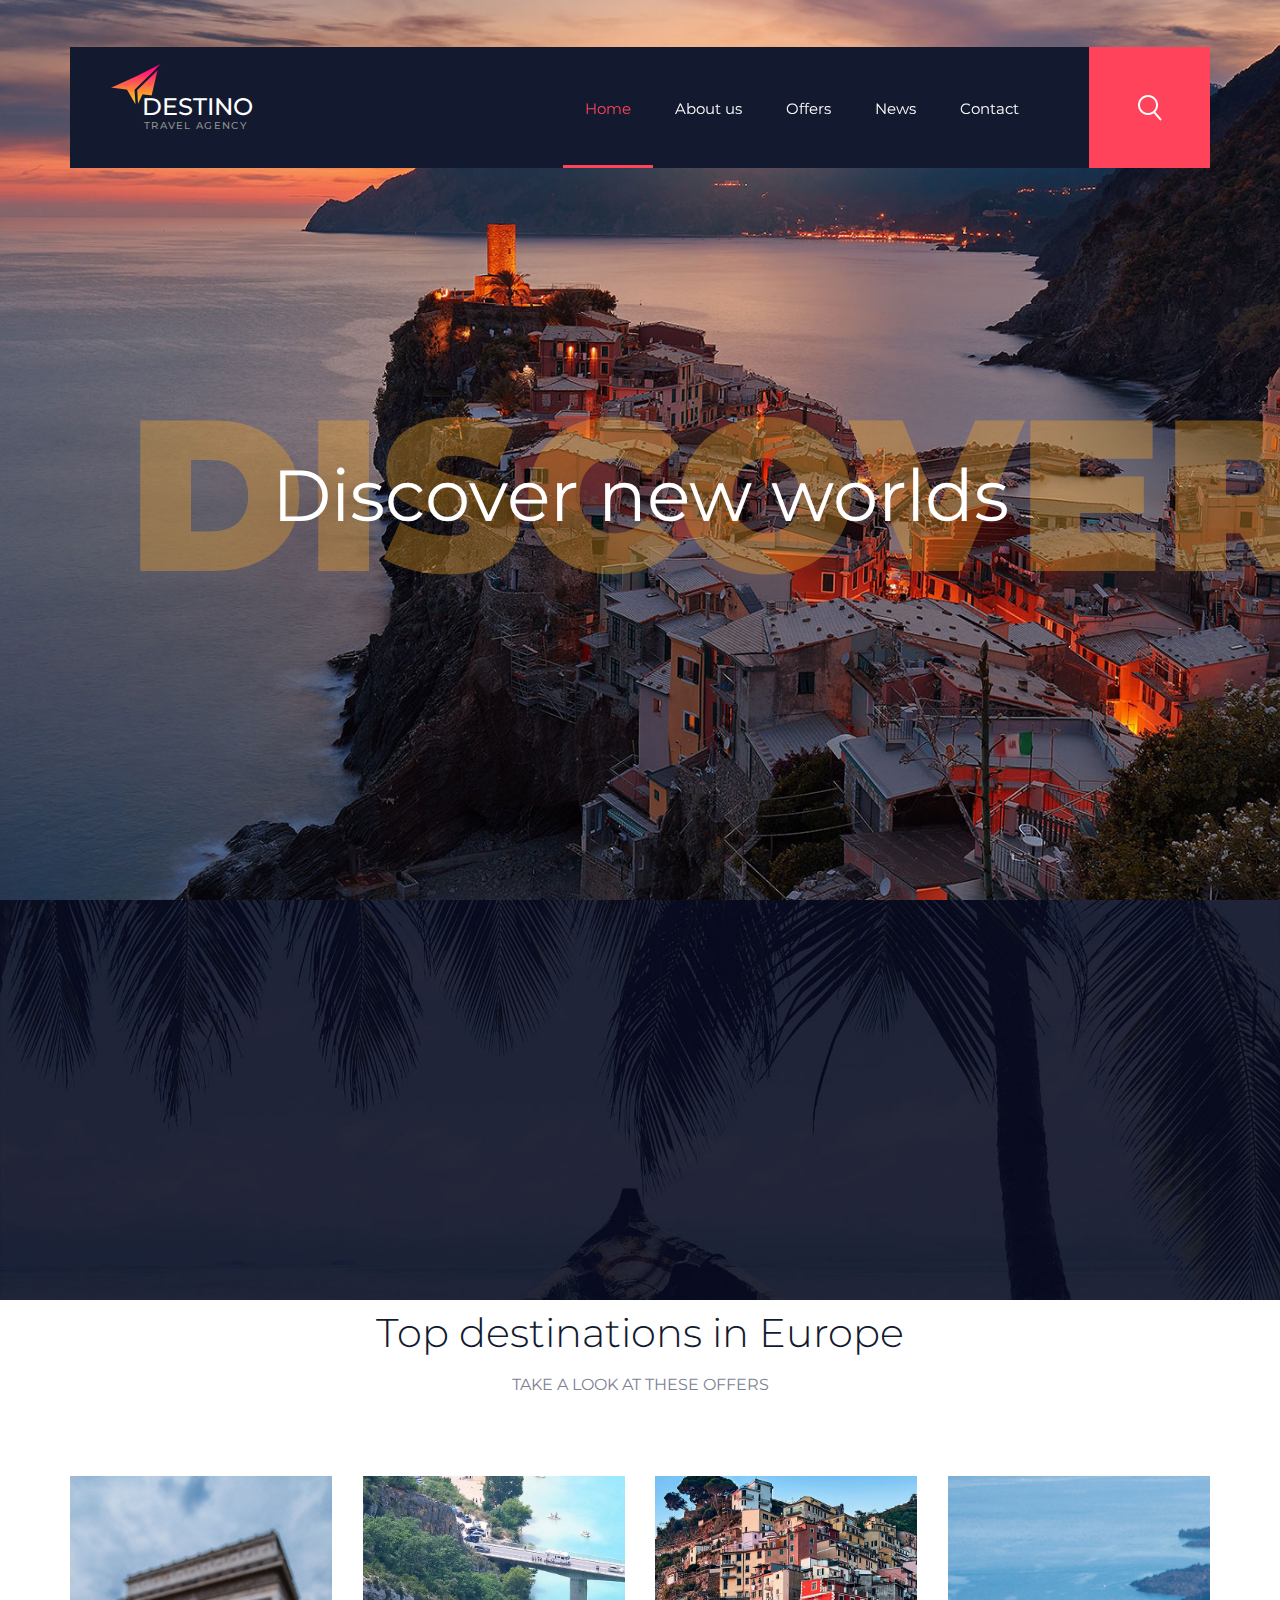
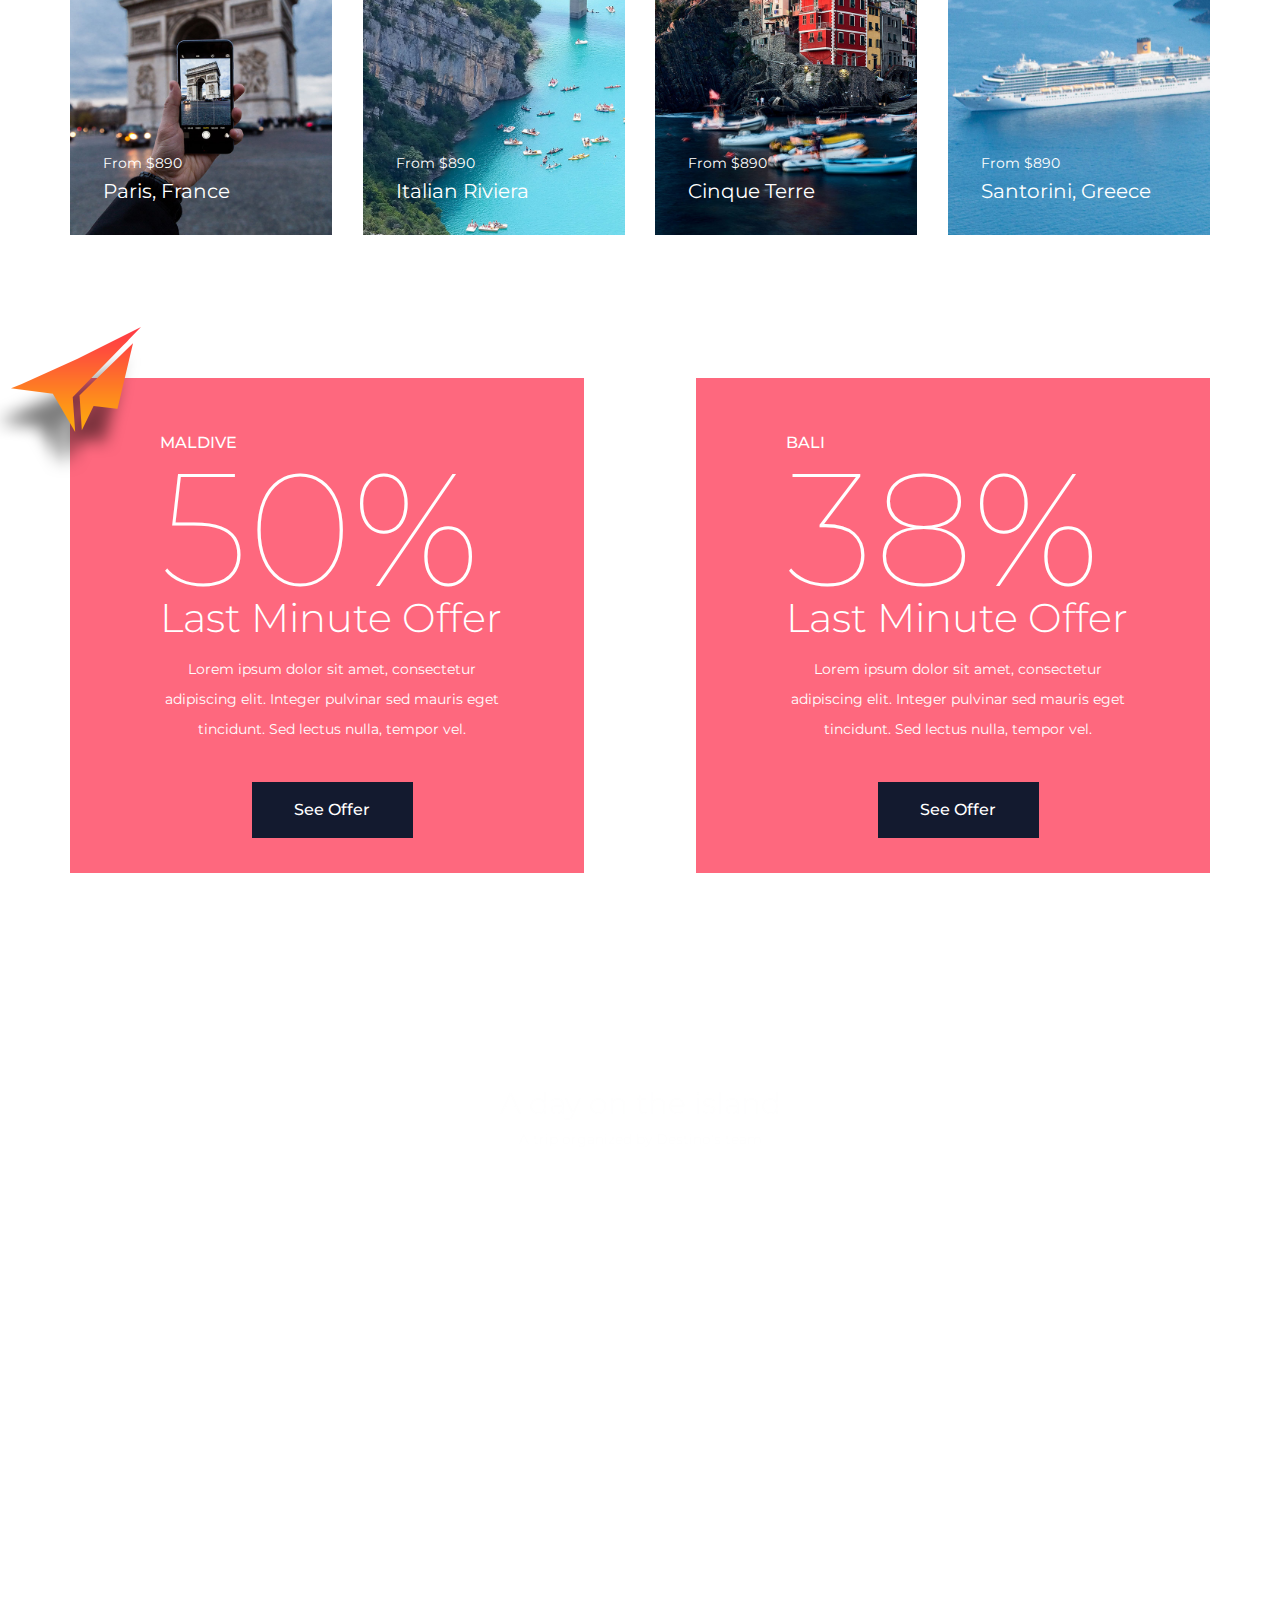
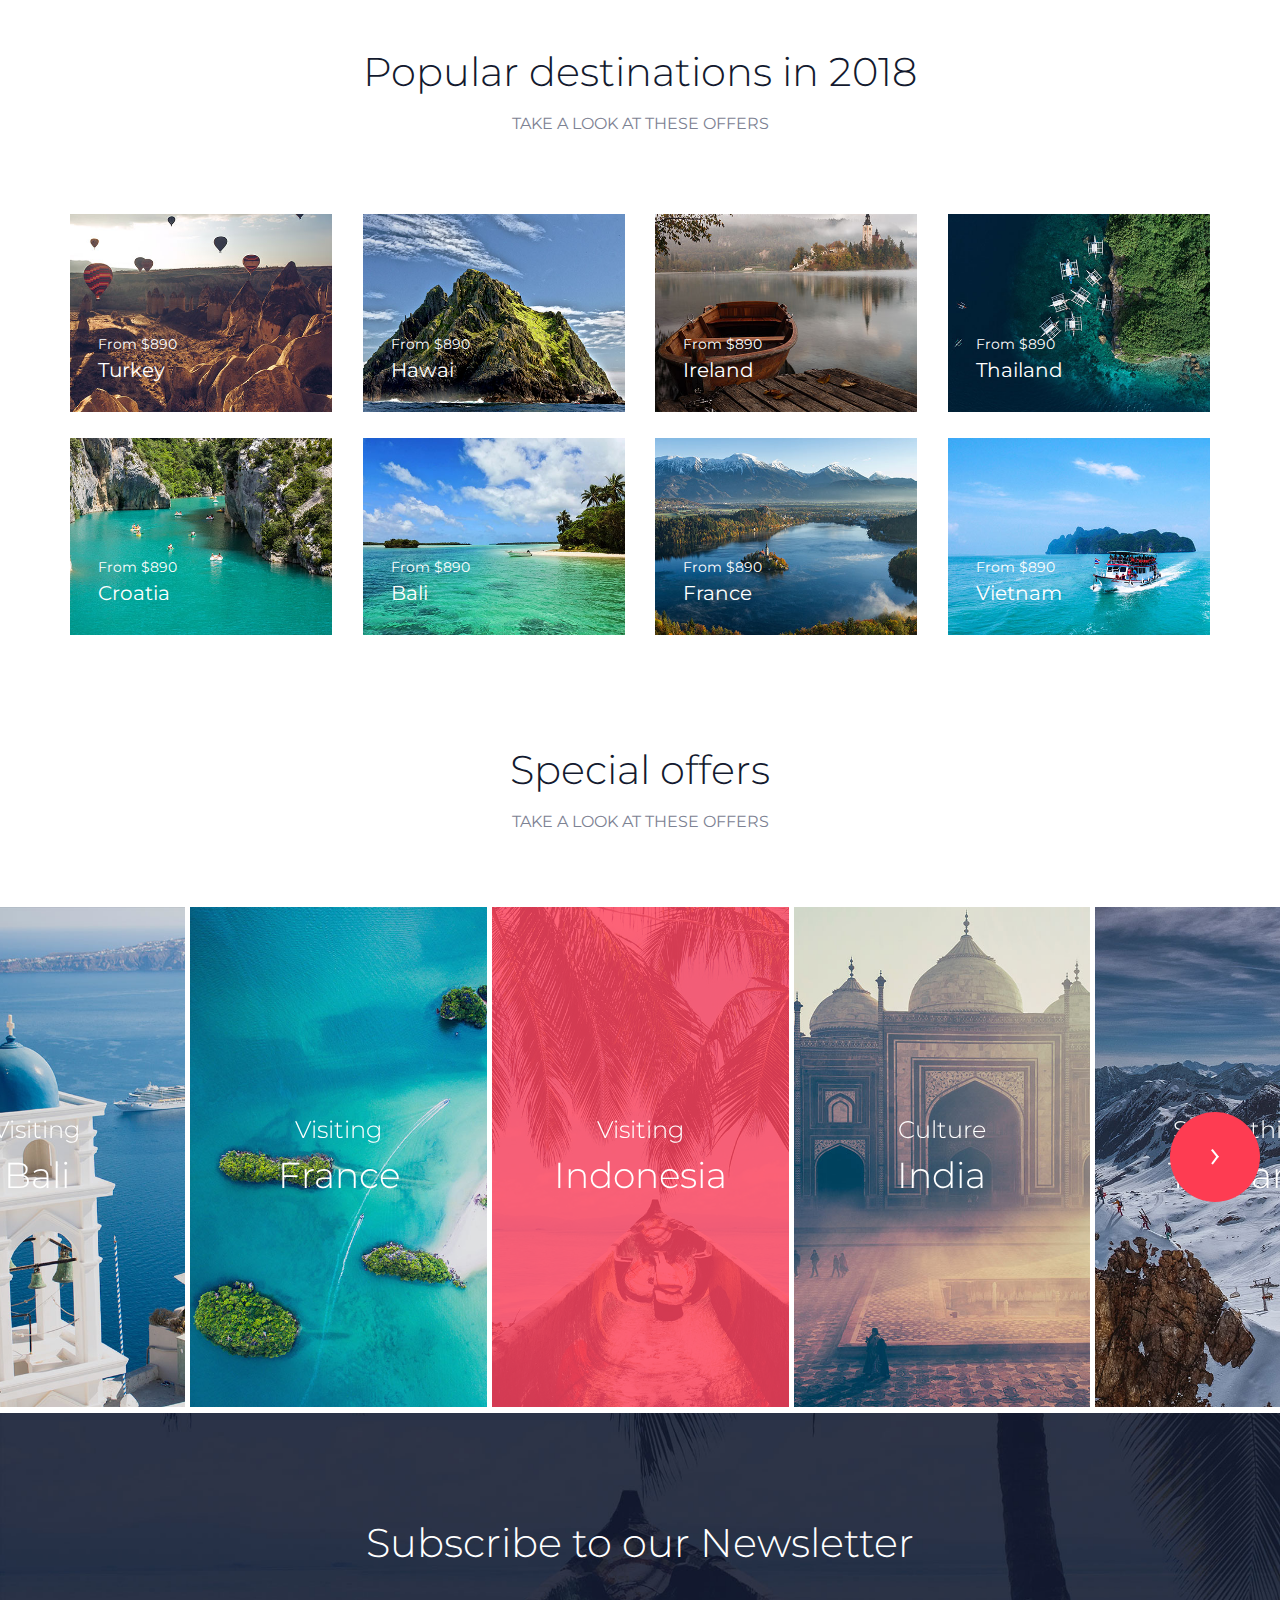
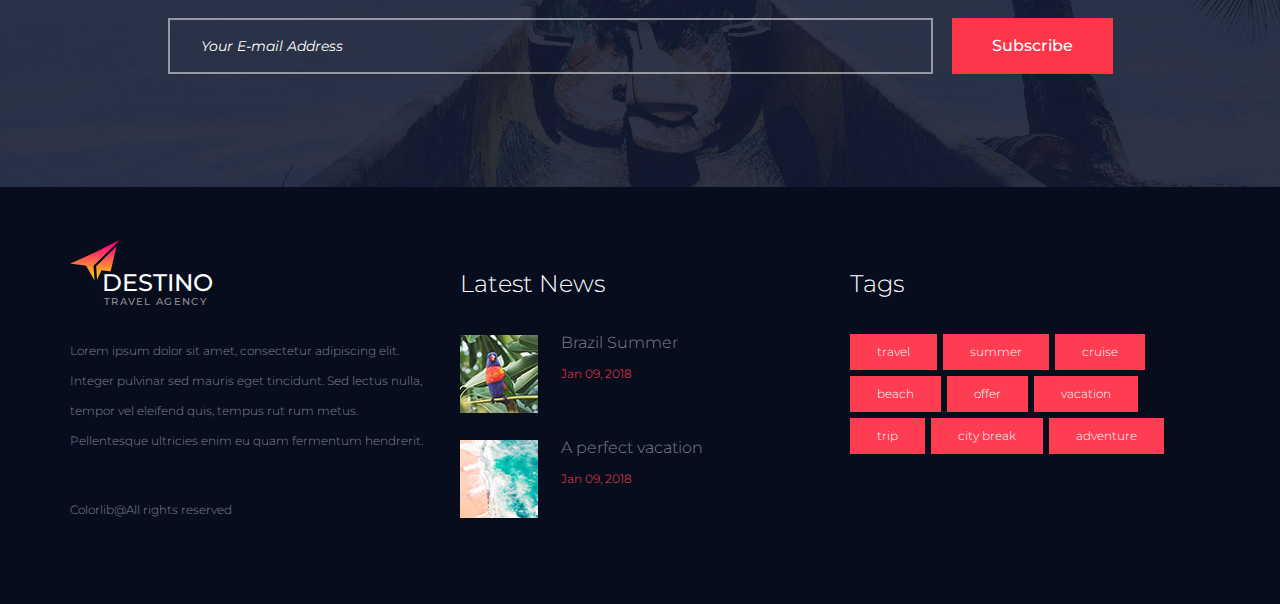
==== index.html @ d22f10b2 "Add files via upload" ====
<!DOCTYPE html>
<html lang="en">
<head>
<title>Destino</title>
<meta charset="utf-8">
<meta http-equiv="X-UA-Compatible" content="IE=edge">
<meta name="description" content="Destino project">
<meta name="viewport" content="width=device-width, initial-scale=1">
<link rel="stylesheet" type="text/css" href="styles/bootstrap4/bootstrap.min.css">
<link href="plugins/font-awesome-4.7.0/css/font-awesome.min.css" rel="stylesheet" type="text/css">
<link rel="stylesheet" type="text/css" href="plugins/OwlCarousel2-2.2.1/owl.carousel.css">
<link rel="stylesheet" type="text/css" href="plugins/OwlCarousel2-2.2.1/owl.theme.default.css">
<link rel="stylesheet" type="text/css" href="plugins/OwlCarousel2-2.2.1/animate.css">
<link rel="stylesheet" type="text/css" href="styles/main_styles.css">
<link rel="stylesheet" type="text/css" href="styles/responsive.css">
</head>
<body>

<div class="super_container">
	
	<!-- Header -->

	<header class="header">
		<div class="container">
			<div class="row">
				<div class="col">
					<div class="header_container d-flex flex-row align-items-center justify-content-start">

						<!-- Logo -->
						<div class="logo_container">
							<div class="logo">
								<div>destino</div>
								<div>travel agency</div>
								<div class="logo_image"><img src="images/logo.png" alt=""></div>
							</div>
						</div>

						<!-- Main Navigation -->
						<nav class="main_nav ml-auto">
							<ul class="main_nav_list">
								<li class="main_nav_item active"><a href="#">Home</a></li>
								<li class="main_nav_item"><a href="about.html">About us</a></li>
								<li class="main_nav_item"><a href="offers.html">Offers</a></li>
								<li class="main_nav_item"><a href="news.html">News</a></li>
								<li class="main_nav_item"><a href="contact.html">Contact</a></li>
							</ul>
						</nav>

						<!-- Search -->
						<div class="search d-flex flex-column align-items-center justify-content-center">
							<img src="images/search.png" alt="">
						</div>

						<!-- Hamburger -->
						<div class="hamburger ml-auto"><i class="fa fa-bars" aria-hidden="true"></i></div>

					</div>
				</div>
			</div>
		</div>
	</header>

	<!-- Menu -->

	<div class="menu_container menu_mm">

		<!-- Menu Close Button -->
		<div class="menu_close_container">
			<div class="menu_close"></div>
		</div>

		<!-- Menu Items -->
		<div class="menu_inner menu_mm">
			<div class="menu menu_mm">
				<div class="menu_search_form_container">
					<form action="#" id="menu_search_form">
						<input type="search" class="menu_search_input menu_mm">
						<button id="menu_search_submit" class="menu_search_submit" type="submit"><img src="images/search_2.png" alt=""></button>
					</form>
				</div>
				<ul class="menu_list menu_mm">
					<li class="menu_item menu_mm"><a href="#">Home</a></li>
					<li class="menu_item menu_mm"><a href="about.html">About us</a></li>
					<li class="menu_item menu_mm"><a href="offers.html">Offers</a></li>
					<li class="menu_item menu_mm"><a href="news.html">News</a></li>
					<li class="menu_item menu_mm"><a href="contact.html">Contact</a></li>
				</ul>

				<!-- Menu Social -->
				
				<div class="menu_social_container menu_mm">
					<ul class="menu_social menu_mm">
						<li class="menu_social_item menu_mm"><a href="#"><i class="fa fa-pinterest" aria-hidden="true"></i></a></li>
						<li class="menu_social_item menu_mm"><a href="#"><i class="fa fa-linkedin" aria-hidden="true"></i></a></li>
						<li class="menu_social_item menu_mm"><a href="#"><i class="fa fa-instagram" aria-hidden="true"></i></a></li>
						<li class="menu_social_item menu_mm"><a href="#"><i class="fa fa-facebook" aria-hidden="true"></i></a></li>
						<li class="menu_social_item menu_mm"><a href="#"><i class="fa fa-twitter" aria-hidden="true"></i></a></li>
					</ul>
				</div>

				<div class="menu_copyright menu_mm">Colorlib All rights reserved</div>
			</div>

		</div>

	</div>
	
	<!-- Home -->

	<div class="home">
		<div class="home_background" style="background-image:url(images/home.jpg)"></div>
		<div class="home_content">
			<div class="home_content_inner">
				<div class="home_text_large">discover</div>
				<div class="home_text_small">Discover new worlds</div>
			</div>
		</div>
	</div>

	<!-- Find Form -->

	<div class="find">
		<!-- Image by https://unsplash.com/@garciasaldana_ -->
		<div class="find_background parallax-window" data-parallax="scroll" data-image-src="images/find.jpg" data-speed="0.8"></div>
		<div class="container">
			<div class="row">
				<div class="col-12">
					<div class="find_title text-center">Find the Adventure of a lifetime</div>
				</div>
				<div class="col-12">
					<div class="find_form_container">
						<form action="#" id="find_form" class="find_form d-flex flex-md-row flex-column align-items-md-center align-items-start justify-content-md-between justify-content-start flex-wrap">
							<div class="find_item">
								<div>Destination:</div>
								<input type="text" class="destination find_input" required="required" placeholder="Keyword here">
							</div>
							<div class="find_item">
								<div>Adventure type:</div>
								<select name="adventure" id="adventure" class="dropdown_item_select find_input">
									<option>Categories</option>
									<option>Categories</option>
									<option>Categories</option>
								</select>
							</div>
							<div class="find_item">
								<div>Min price</div>
								<select name="min_price" id="min_price" class="dropdown_item_select find_input">
									<option>&nbsp</option>
									<option>Price</option>
									<option>Price</option>
								</select>
							</div>
							<div class="find_item">
								<div>Max price</div>
								<select name="max_price" id="max_price" class="dropdown_item_select find_input">
									<option>&nbsp</option>
									<option>Price</option>
									<option>Price</option>
								</select>
							</div>
							<button class="button find_button">Find</button>
						</form>
					</div>
				</div>
			</div>
		</div>
	</div>

	<!-- Top Destinations -->

	<div class="top">
		<div class="container">
			<div class="row">
				<div class="col">
					<div class="section_title text-center">
						<h2>Top destinations in Europe</h2>
						<div>take a look at these offers</div>
					</div>
				</div>
			</div>
			<div class="row top_content">

				<div class="col-lg-3 col-md-6 top_col">

					<!-- Top Destination Item -->
					<div class="top_item">
						<a href="#">
							<div class="top_item_image"><img src="images/top_1.jpg" alt="https://unsplash.com/@sgabriel"></div>
							<div class="top_item_content">
								<div class="top_item_price">From $890</div>
								<div class="top_item_text">Paris, France</div>
							</div>
						</a>
					</div>
				</div>

				<div class="col-lg-3 col-md-6 top_col">

					<!-- Top Destination Item -->
					<div class="top_item">
						<a href="#">
							<div class="top_item_image"><img src="images/top_2.jpg" alt="https://unsplash.com/@jenspeter"></div>
							<div class="top_item_content">
								<div class="top_item_price">From $890</div>
								<div class="top_item_text">Italian Riviera</div>
							</div>
						</a>
					</div>
				</div>

				<div class="col-lg-3 col-md-6 top_col">

					<!-- Top Destination Item -->
					<div class="top_item">
						<a href="#">
							<div class="top_item_image"><img src="images/top_3.jpg" alt="https://unsplash.com/@anikindimitry"></div>
							<div class="top_item_content">
								<div class="top_item_price">From $890</div>
								<div class="top_item_text">Cinque Terre</div>
							</div>
						</a>
					</div>
				</div>

				<div class="col-lg-3 col-md-6 top_col">

					<!-- Top Destination Item -->
					<div class="top_item">
						<a href="#">
							<div class="top_item_image"><img src="images/top_4.jpg" alt="https://unsplash.com/@hellolightbulb"></div>
							<div class="top_item_content">
								<div class="top_item_price">From $890</div>
								<div class="top_item_text">Santorini, Greece</div>
							</div>
						</a>	
					</div>
				</div>

			</div>
		</div>
	</div>

	<!-- Last -->

	<div class="last">
		<!-- Image by https://unsplash.com/@thanni -->
		<div class="last_background parallax-window" data-parallax="scroll" data-image-src="images/last.jpg" data-speed="0.8"></div>

		<div class="container">
			<div class="row">
				<div class="last_logo"><img src="images/last_logo.png" alt=""></div>
				<div class="col-lg-6 last_col">
					<div class="last_item">
						<div class="last_item_content">
							<div class="last_subtitle">maldive</div>
							<div class="last_percent">50%</div>
							<div class="last_title">Last Minute Offer</div>
							<div class="last_text">Lorem ipsum dolor sit amet, consectetur adipiscing elit. Integer pulvinar sed mauris eget tincidunt. Sed lectus nulla, tempor vel.</div>
							<div class="button last_button"><a href="offers.html">See Offer</a></div>
						</div>
					</div>
				</div>
				<div class="col-lg-6 last_col">
					<div class="last_item">
						<div class="last_item_content">
							<div class="last_subtitle">bali</div>
							<div class="last_percent">38%</div>
							<div class="last_title">Last Minute Offer</div>
							<div class="last_text">Lorem ipsum dolor sit amet, consectetur adipiscing elit. Integer pulvinar sed mauris eget tincidunt. Sed lectus nulla, tempor vel.</div>
							<div class="button last_button"><a href="offers.html">See Offer</a></div>
						</div>
					</div>
				</div>
			</div>
		</div>
	</div>

	<!-- Video -->

	<div class="video d-flex flex-column align-items-center justify-content-center">
		<!-- Image by https://unsplash.com/@peecho -->
		<div class="video_background parallax-window" data-parallax="scroll" data-image-src="images/video.jpg" data-speed="0.8"></div>
		<div class="video_content">
			<div class="video_title">A day on the island</div>
			<div class="video_subtitle">A trip organized by Destino's team</div>
			<div class="video_play">
				<svg version="1.1" id="Layer_1" class="play_button" xmlns="http://www.w3.org/2000/svg" xmlns:xlink="http://www.w3.org/1999/xlink" x="0px" y="0px"
					 width="140px" height="140px" viewBox="0 0 140 140" enable-background="new 0 0 140 140" xml:space="preserve">
					<g id="Layer_2">
						<circle class="play_circle" fill="none" stroke="#FFFFFF" stroke-width="2" stroke-miterlimit="10" cx="70.333" cy="69.58" r="68.542"/>
						<polygon class="play_triangle" fill="none" stroke="#FFFFFF" stroke-width="2" stroke-miterlimit="10" points="61.583,56 61.583,84.417 84.75,70 	"/>
					</g>
				</svg>
			</div>
		</div>
	</div>

	<!-- Popular -->

	<div class="popular">
		<div class="container">
			<div class="row">
				<div class="col">
					<div class="section_title text-center">
						<h2>Popular destinations in 2018</h2>
						<div>take a look at these offers</div>
					</div>
				</div>
			</div>
			<div class="row">
				<div class="col">
					<div class="popular_content d-flex flex-md-row flex-column flex-wrap align-items-md-center align-items-start justify-content-md-between justify-content-start">
						
						<!-- Popular Item -->
						<div class="popular_item">
							<a href="offers.html">
								<img src="images/popular_1.jpg" alt="image by Egzon Bytyqi">
								<div class="popular_item_content">
									<div class="popular_item_price">From $890</div>
									<div class="popular_item_title">Turkey</div>
								</div>
							</a>	
						</div>

						<!-- Popular Item -->
						<div class="popular_item">
							<a href="offers.html">
								<img src="images/popular_2.jpg" alt="https://unsplash.com/@michael75">
								<div class="popular_item_content">
									<div class="popular_item_price">From $890</div>
									<div class="popular_item_title">Hawai</div>
								</div>
							</a>	
						</div>

						<!-- Popular Item -->
						<div class="popular_item">
							<a href="offers.html">
								<img src="images/popular_3.jpg" alt="https://unsplash.com/@sapegin">
								<div class="popular_item_content">
									<div class="popular_item_price">From $890</div>
									<div class="popular_item_title">Ireland</div>
								</div>
							</a>	
						</div>

						<!-- Popular Item -->
						<div class="popular_item">
							<a href="offers.html">
								<img src="images/popular_4.jpg" alt="https://unsplash.com/@kensuarez">
								<div class="popular_item_content">
									<div class="popular_item_price">From $890</div>
									<div class="popular_item_title">Thailand</div>
								</div>
							</a>
						</div>

						<!-- Popular Item -->
						<div class="popular_item">
							<a href="offers.html">
								<img src="images/popular_5.jpg" alt="https://unsplash.com/@noahbasle">
								<div class="popular_item_content">
									<div class="popular_item_price">From $890</div>
									<div class="popular_item_title">Croatia</div>
								</div>
							</a>
						</div>

						<!-- Popular Item -->
						<div class="popular_item">
							<a href="offers.html">
								<img src="images/popular_6.jpg" alt="https://unsplash.com/@seb">
								<div class="popular_item_content">
									<div class="popular_item_price">From $890</div>
									<div class="popular_item_title">Bali</div>
								</div>
							</a>
						</div>

						<!-- Popular Item -->
						<div class="popular_item">
							<a href="offers.html">
								<img src="images/popular_7.jpg" alt="https://unsplash.com/@nevenkrcmarek">
								<div class="popular_item_content">
									<div class="popular_item_price">From $890</div>
									<div class="popular_item_title">France</div>
								</div>
							</a>	
						</div>

						<!-- Popular Item -->
						<div class="popular_item">
							<a href="offers.html">
								<img src="images/popular_8.jpg" alt="https://unsplash.com/@bergeryap87">
								<div class="popular_item_content">
									<div class="popular_item_price">From $890</div>
									<div class="popular_item_title">Vietnam</div>
								</div>
							</a>
						</div>

					</div>
				</div>
			</div>
		</div>
	</div>

	<!-- Special -->

	<div class="special">
		<div class="container">
			<div class="row">
				<div class="col">
					<div class="section_title text-center">
						<h2>Special offers</h2>
						<div>take a look at these offers</div>
					</div>
				</div>
			</div>
		</div>
		<div class="special_content">
			<div class="special_slider_container">
				<div class="owl-carousel owl-theme special_slider">
					
					<!-- Special Offers Item -->
					<div class="owl-item">
						<div class="special_item">
							<div class="special_item_background"><img src="images/special_1.jpg" alt="https://unsplash.com/@garciasaldana_"></div>
							<div class="special_item_content text-center">
								<div class="special_category">Visiting</div>
								<div class="special_title"><a href="offers.html">Indonesia</a></div>
							</div>
						</div>
					</div>

					<!-- Special Offers Item -->
					<div class="owl-item">
						<div class="special_item d-flex flex-column align-items-center justify-content-center">
							<div class="special_item_background"><img src="images/special_2.jpg" alt="https://unsplash.com/@varshesh"></div>
							<div class="special_item_content text-center">
								<div class="special_category">Culture</div>
								<div class="special_title"><a href="offers.html">India</a></div>
							</div>
						</div>
					</div>

					<!-- Special Offers Item -->
					<div class="owl-item">
						<div class="special_item d-flex flex-column align-items-center justify-content-center">
							<div class="special_item_background"><img src="images/special_3.jpg" alt="https://unsplash.com/@paulgilmore_"></div>
							<div class="special_item_content text-center">
								<div class="special_category">Sunbathing</div>
								<div class="special_title"><a href="offers.html">Thailand</a></div>
							</div>
						</div>
					</div>

					<!-- Special Offers Item -->
					<div class="owl-item">
						<div class="special_item d-flex flex-column align-items-center justify-content-center">
							<div class="special_item_background"><img src="images/special_4.jpg" alt="https://unsplash.com/@hellolightbulb"></div>
							<div class="special_item_content text-center">
								<div class="special_category">Visiting</div>
								<div class="special_title"><a href="offers.html">Bali</a></div>
							</div>
						</div>
					</div>

					<!-- Special Offers Item -->
					<div class="owl-item">
						<div class="special_item d-flex flex-column align-items-center justify-content-center">
							<div class="special_item_background"><img src="images/special_5.jpg" alt="https://unsplash.com/@dnevozhai"></div>
							<div class="special_item_content text-center">
								<div class="special_category">Visiting</div>
								<div class="special_title"><a href="offers.html">France</a></div>
							</div>
						</div>
					</div>

				</div>

				<div class="special_slider_nav d-flex flex-column align-items-center justify-content-center">
					<img src="images/special_slider.png" alt="">
				</div>
			</div>
		</div>
	</div>

	<!-- Newsletter -->

	<div class="newsletter">
		<!-- Image by https://unsplash.com/@garciasaldana_ -->
		<div class="newsletter_background" style="background-image:url(images/newsletter.jpg)"></div>
		<div class="container">
			<div class="row">
				<div class="col-lg-10 offset-lg-1">
					<div class="newsletter_content">
						<div class="newsletter_title text-center">Subscribe to our Newsletter</div>
						<div class="newsletter_form_container">
							<form action="#" id="newsletter_form" class="newsletter_form">
								<div class="d-flex flex-md-row flex-column align-content-center justify-content-between">
									<input type="email" id="newsletter_input" class="newsletter_input" placeholder="Your E-mail Address">
									<button type="submit" id="newsletter_button" class="newsletter_button">Subscribe</button>
								</div>
							</form>
						</div>
					</div>
				</div>
			</div>
		</div>
	</div>

	<!-- Footer -->

	<footer class="footer">
		<div class="container">
			<div class="row">

				<!-- Footer Column -->
				<div class="col-lg-4 footer_col">
					<div class="footer_about">
						<!-- Logo -->
						<div class="logo_container">
							<div class="logo">
								<div>destino</div>
								<div>travel agency</div>
								<div class="logo_image"><img src="images/logo.png" alt=""></div>
							</div>
						</div>
						<div class="footer_about_text">Lorem ipsum dolor sit amet, consectetur adipiscing elit. Integer pulvinar sed mauris eget tincidunt. Sed lectus nulla, tempor vel eleifend quis, tempus rut rum metus. Pellentesque ultricies enim eu quam fermentum hendrerit.</div>
						<div class="copyright">Colorlib@All rights reserved</div>
					</div>
				</div>

				<!-- Footer Column -->
				<div class="col-lg-4 footer_col">
					<div class="footer_latest">
						<div class="footer_title">Latest News</div>
						<div class="footer_latest_content">

							<!-- Footer Latest Post -->
							<div class="footer_latest_item">
								<div class="footer_latest_image"><img src="images/latest_1.jpg" alt="https://unsplash.com/@peecho"></div>
								<div class="footer_latest_item_content">
									<div class="footer_latest_item_title"><a href="news.html">Brazil Summer</a></div>
									<div class="footer_latest_item_date">Jan 09, 2018</div>
								</div>
							</div>

							<!-- Footer Latest Post -->
							<div class="footer_latest_item">
								<div class="footer_latest_image"><img src="images/latest_2.jpg" alt="https://unsplash.com/@sanfrancisco"></div>
								<div class="footer_latest_item_content">
									<div class="footer_latest_item_title"><a href="news.html">A perfect vacation</a></div>
									<div class="footer_latest_item_date">Jan 09, 2018</div>
								</div>
							</div>

						</div>
					</div>
				</div>

				<!-- Footer Column -->
				<div class="col-lg-4 footer_col">
					<div class="tags footer_tags">
						<div class="footer_title">Tags</div>
						<ul class="tags_content d-flex flex-row flex-wrap align-items-start justify-content-start">
							<li class="tag"><a href="#">travel</a></li>
							<li class="tag"><a href="#">summer</a></li>
							<li class="tag"><a href="#">cruise</a></li>
							<li class="tag"><a href="#">beach</a></li>
							<li class="tag"><a href="#">offer</a></li>
							<li class="tag"><a href="#">vacation</a></li>
							<li class="tag"><a href="#">trip</a></li>
							<li class="tag"><a href="#">city break</a></li>
							<li class="tag"><a href="#">adventure</a></li>
						</ul>
					</div>
				</div>

			</div>
		</div>
	</footer>
</div>

<script src="js/jquery-3.2.1.min.js"></script>
<script src="styles/bootstrap4/popper.js"></script>
<script src="styles/bootstrap4/bootstrap.min.js"></script>
<script src="plugins/OwlCarousel2-2.2.1/owl.carousel.js"></script>
<script src="plugins/easing/easing.js"></script>
<script src="plugins/parallax-js-master/parallax.min.js"></script>
<script src="js/custom.js"></script>
</body>
</html>
---- styles/main_styles.css ----
@charset "utf-8";
/* CSS Document */

/******************************

[Table of Contents]

1. Fonts
2. Body and some general stuff
3. Header
	3.1 Top Bar
	3.2 Logo
	3.3 Main Nav
	3.4 Menu
4. Home
	4.1 Home Slider
	4.2 Home Slider Nav
	4.3 Home Slider Dots
5. Search
6. Section Title
7. Intro
8. CTA
	8.1 CTA Slider
9. Offers
10. Testimonials
	10.1 Testimonials Slider
11. Trending
12. Contact
13. Footer
	13.1 Footer - About
	13.2 Footer - Blog
	13.3 Footer - Tags
	13.4 Footer - Contact Info
14. Copyright


******************************/

/***********
1. Fonts
***********/

@import url('https://fonts.googleapis.com/css?family=Montserrat:100,300,400,500,600,700,800,900');

/*********************************
2. Body and some general stuff
*********************************/

*
{
	margin: 0;
	padding: 0;
	-webkit-font-smoothing: antialiased;
	-webkit-text-shadow: rgba(0,0,0,.01) 0 0 1px;
	text-shadow: rgba(0,0,0,.01) 0 0 1px;
}
body
{
	font-family: 'Montserrat', sans-serif;
	font-size: 14px;
	font-weight: 400;
	background: #FFFFFF;
	color: #131a2f;
}
div
{
	display: block;
	position: relative;
	-webkit-box-sizing: border-box;
    -moz-box-sizing: border-box;
    box-sizing: border-box;
}
ul
{
	list-style: none;
	margin-bottom: 0px;
}
p
{
	font-family: 'Montserrat', sans-serif;
	font-size: 14px;
	line-height: 2.14;
	font-weight: 400;
	color: #131a2f;
	-webkit-font-smoothing: antialiased;
	-webkit-text-shadow: rgba(0,0,0,.01) 0 0 1px;
	text-shadow: rgba(0,0,0,.01) 0 0 1px;
}
p a
{
	display: inline;
	position: relative;
	color: inherit;
	border-bottom: solid 1px #ffa07f;
	-webkit-transition: all 200ms ease;
	-moz-transition: all 200ms ease;
	-ms-transition: all 200ms ease;
	-o-transition: all 200ms ease;
	transition: all 200ms ease;
}
a, a:hover, a:visited, a:active, a:link
{
	text-decoration: none;
	-webkit-font-smoothing: antialiased;
	-webkit-text-shadow: rgba(0,0,0,.01) 0 0 1px;
	text-shadow: rgba(0,0,0,.01) 0 0 1px;
}
p a:active
{
	position: relative;
	color: #FF6347;
}
p a:hover
{
	color: #FFFFFF;
	background: #ffa07f;
}
p a:hover::after
{
	opacity: 0.2;
}
::selection
{
	
}
p::selection
{
	
}
h1{font-size: 48px;}
h2{font-size: 40px;}
h3{font-size: 24px;}
h4{font-size: 18px;}
h5{font-size: 14px;}
h1, h2, h3, h4, h5, h6
{
	font-family: 'Montserrat', sans-serif;
	-webkit-font-smoothing: antialiased;
	-webkit-text-shadow: rgba(0,0,0,.01) 0 0 1px;
	text-shadow: rgba(0,0,0,.01) 0 0 1px;
}
h1::selection, 
h2::selection, 
h3::selection, 
h4::selection, 
h5::selection, 
h6::selection
{
	
}
.form-control
{
	color: #db5246;
}
section
{
	display: block;
	position: relative;
	box-sizing: border-box;
}
.clear
{
	clear: both;
}
.clearfix::before, .clearfix::after
{
	content: "";
	display: table;
}
.clearfix::after
{
	clear: both;
}
.clearfix
{
	zoom: 1;
}
.float_left
{
	float: left;
}
.float_right
{
	float: right;
}
.trans_200
{
	-webkit-transition: all 200ms ease;
	-moz-transition: all 200ms ease;
	-ms-transition: all 200ms ease;
	-o-transition: all 200ms ease;
	transition: all 200ms ease;
}
.trans_300
{
	-webkit-transition: all 300ms ease;
	-moz-transition: all 300ms ease;
	-ms-transition: all 300ms ease;
	-o-transition: all 300ms ease;
	transition: all 300ms ease;
}
.trans_400
{
	-webkit-transition: all 400ms ease;
	-moz-transition: all 400ms ease;
	-ms-transition: all 400ms ease;
	-o-transition: all 400ms ease;
	transition: all 400ms ease;
}
.trans_500
{
	-webkit-transition: all 500ms ease;
	-moz-transition: all 500ms ease;
	-ms-transition: all 500ms ease;
	-o-transition: all 500ms ease;
	transition: all 500ms ease;
}
.fill_height
{
	height: 100%;
}
.super_container
{
	width: 100%;
	overflow: hidden;
}
.nopadding
{
	padding: 0px !important;
}
.parallax-window
{
    min-height: 400px;
    background: transparent;
}

/*********************************
3. Home
*********************************/

.home
{
	width: 100%;
	height: 100vh;
}
.home_background
{
	position: absolute;
	top: 0;
	left: 0;
	width: 100%;
	height: 100%;
	background-repeat: no-repeat;
	background-size: cover;
	background-position: center center;
}
.home_content
{
	position: absolute;
	top: 46%;
	left: 50%;
	-webkit-transform: translateX(-50%);
	-moz-transform: translateX(-50%);
	-ms-transform: translateX(-50%);
	-o-transform: translateX(-50%);
	transform: translateX(-50%);
	width: 80%;
	text-align: center;
}
.home_text_large
{
	font-size: 215px;
	font-weight: 900;
	color: #fdaa27;
	opacity: 0.34;
	text-transform: uppercase;
	line-height: 0.75;
}
.home_text_small
{
	position: absolute;
	top: 50%;
	left: 50%;
	-webkit-transform: translate(-50%, -50%);
	-moz-transform: translate(-50%, -50%);
	-ms-transform: translate(-50%, -50%);
	-o-transform: translate(-50%, -50%);
	transform: translate(-50%, -50%);
	width: 100%;
	font-size: 72px;
	font-weight: 400;
	color: #FFFFFF;
	text-shadow: 0px 11px 51px rgba(0,0,0,0.35);
}

/*********************************
4. Header
*********************************/

.header
{
	display: block;
	position: fixed;
	top: 47px;
	width: 100%;
	z-index: 100;
	-webkit-transition: all 400ms ease;
	-moz-transition: all 400ms ease;
	-ms-transition: all 400ms ease;
	-o-transition: all 400ms ease;
	transition: all 400ms ease;
}
.header.scrolled
{
	top: 15px;
}
.header_container
{
	width: 100%;
	height: 121px;
	background: #131a2f;
	-webkit-transition: all 400ms ease;
	-moz-transition: all 400ms ease;
	-ms-transition: all 400ms ease;
	-o-transition: all 400ms ease;
	transition: all 400ms ease;
}
.header.scrolled .header_container
{
	height: 90px;
}

/*********************************
4.1 Logo
*********************************/

.logo_container
{
	-webkit-transform: translateY(8px);
	-moz-transform: translateY(8px);
	-ms-transform: translateY(8px);
	-o-transform: translateY(8px);
	transform: translateY(8px);
}
.logo
{
	height: 100%;
	padding-left: 72px;
}
.logo div
{
	color: #FFFFFF;
	text-transform: uppercase;
}
.logo div:first-of-type
{
	font-size: 24px;
	font-weight: 500;
	line-height: 0.75;
}
.logo div:nth-child(2)
{
	font-size: 10px;
	font-weight: 500;
	color: #929292;
	letter-spacing: 0.13em;
	margin-top: 2px;
	padding-left: 2px;
}
.logo_image
{
	position: absolute;
	top: -34px;
	left: 41px;
	width: 50px;
	height: 41px;
	-webkit-transition: all 400ms ease;
	-moz-transition: all 400ms ease;
	-ms-transition: all 400ms ease;
	-o-transition: all 400ms ease;
	transition: all 400ms ease;
}
.header.scrolled .logo_image
{
	width: 40px;
	top: -28px;
	left: 46px;
}
.logo_image img
{
	max-width: 100%;
}

/*********************************
4.2 Navigation
*********************************/

.main_nav
{
	/*height: 100%;*/
	padding-right: 173px;
}
.main_nav_list
{
	height: 100%;
}
.main_nav_item
{
	display: inline-block;
	position: relative;
	/*padding-left: 22px;
	padding-right: 22px;*/
	margin-right: -4px;
	padding-top: 2px;
}
.main_nav_item.active::after
{
	display: block;
	position: absolute;
	bottom: 1px;
	left: 0;
	width: 100%;
	height: 3px;
	background: #fe435b;
	content: '';
}
.main_nav_item a
{
	display: block;
	font-size: 15px;
	font-weight: 400;
	color: #FFFFFF;
	line-height: 121px;
	padding-left: 22px;
	padding-right: 22px;
	-webkit-transition: all 200ms ease;
	-moz-transition: all 200ms ease;
	-ms-transition: all 200ms ease;
	-o-transition: all 200ms ease;
	transition: all 200ms ease;
}
.header.scrolled .main_nav_item a
{
	line-height: 90px;
}
.main_nav_item.active a
{
	color: #fe435b;
}
.main_nav_item:hover a
{
	color: #fe435b;
}

/*********************************
4.3 Search
*********************************/

.search
{
	position: absolute;
	top: 0;
	right: 0;
	width: 121px;
	height: 100%;
	background: #fe435b;
	cursor: pointer;
	-webkit-transition: all 200ms ease;
	-moz-transition: all 200ms ease;
	-ms-transition: all 200ms ease;
	-o-transition: all 200ms ease;
	transition: all 200ms ease;
}
.search:hover
{
	background: #eb334a;
}

/*********************************
4.4 Hamburger
*********************************/

.hamburger
{
	display: none;
	font-size: 24px;
	padding: 10px;
	color: #3a3a3a;
	margin-right: 20px;
	cursor: pointer;
}
.hamburger i
{
	color: #FFFFFF;
	-webkit-transition: all 200ms ease;
	-moz-transition: all 200ms ease;
	-ms-transition: all 200ms ease;
	-o-transition: all 200ms ease;
	transition: all 200ms ease;
}
.hamburger:hover i
{
	color: #fe435b;
}

/*********************************
5. Menu
*********************************/

.menu_container
{
	position: fixed;
	top: 0;
	right: -50vw;
	width: 50vw;
	height: 100vh;
	background: #FFFFFF;
	z-index: 1000;
	-webkit-transition: all 0.6s ease;
	-moz-transition: all 0.6s ease;
	-ms-transition: all 0.6s ease;
	-o-transition: all 0.6s ease;
	transition: all 0.6s ease;
	visibility: hidden;
	opacity: 0;
}
.menu_container.active
{
	visibility: visible;
	opacity: 1;
	right: 0;
}
.menu
{
	position: absolute;
	width: 100%;
	top:150px;
	left: 0;
	padding-left: 15%;
	padding-right: 79px;
}
.menu_list
{
	-webkit-transform: translateY(3.5rem);
	-moz-transform: translateY(3.5rem);
	-ms-transform: translateY(3.5rem);
	-o-transform: translateY(3.5rem);
	transform: translateY(3.5rem);
	-webkit-transition: all 200ms ease;
	-moz-transition: all 200ms ease;
	-ms-transition: all 200ms ease;
	-o-transition: all 200ms ease;
	transition: all 1000ms 600ms ease;
	opacity: 0;
	margin-top: 30px;
}
.menu_container.active .menu_list
{
	-webkit-transform: translateY(0px);
	-moz-transform: translateY(0px);
	-ms-transform: translateY(0px);
	-o-transform: translateY(0px);
	transform: translateY(0px);
	opacity: 1;
}
.menu_item
{
	margin-bottom: 9px;
}
.menu_item a
{
	font-family: 'Open Sans', sans-serif;
	font-size: 36px;
	font-weight: 700;
	color: #3a3a3a;
	-webkit-transition: all 200ms ease;
	-moz-transition: all 200ms ease;
	-ms-transition: all 200ms ease;
	-o-transition: all 200ms ease;
	transition: all 200ms ease;
}
.menu_item a:hover
{
	color: #fe435b;
}
.menu_close_container
{
	position: absolute;
	top: 86px;
	right: 79px;
	width: 21px;
	height: 21px;
	cursor: pointer;
	-webkit-transform: rotate(45deg);
	-moz-transform: rotate(45deg);
	-ms-transform: rotate(45deg);
	-o-transform: rotate(45deg);
	transform: rotate(45deg);
}
.menu_close
{
	top: 9px;
	width: 21px;
	height: 3px;
	background: #3a3a3a;
	-webkit-transition: all 200ms ease;
	-moz-transition: all 200ms ease;
	-ms-transition: all 200ms ease;
	-o-transition: all 200ms ease;
	transition: all 200ms ease;
}
.menu_close::after
{
	display: block;
	position: absolute;
	top: -9px;
	left: 9px;
	content: '';
	width: 3px;
	height: 21px;
	background: #3a3a3a;
	-webkit-transition: all 200ms ease;
	-moz-transition: all 200ms ease;
	-ms-transition: all 200ms ease;
	-o-transition: all 200ms ease;
	transition: all 200ms ease;
}
.menu_close_container:hover .menu_close,
.menu_close_container:hover .menu_close::after
{
	background: #fe435b;
}
.menu_search_form
{
	position: relative;
}
.menu_search_input
{
	width: 100%;
	height: 50px;
	border: solid 2px rgba(19,26,47,0.5);
	outline: none;
	padding-left: 15px;
}
.menu_search_submit
{
	position: absolute;
	top: 50%;
	-webkit-transform: translateY(-50%);
	-moz-transform: translateY(-50%);
	-ms-transform: translateY(-50%);
	-o-transform: translateY(-50%);
	transform: translateY(-50%);
	width: 50px;
	height: 50px;
	right: 0px;
	border: none;
	outline: none;
	background: transparent;
	cursor: pointer;
}
.menu_search_submit img
{
	max-width: 100%;
}

/*********************************
5.1 Menu Social
*********************************/

.menu_social_container
{
	margin-top: 100px;
	-webkit-transform: translateY(3.5rem);
	-moz-transform: translateY(3.5rem);
	-ms-transform: translateY(3.5rem);
	-o-transform: translateY(3.5rem);
	transform: translateY(3.5rem);
	-webkit-transition: all 1000ms 1000ms ease;
	-moz-transition: all 1000ms 1000ms ease;
	-ms-transition: all 1000ms 1000ms ease;
	-o-transition: all 1000ms 1000ms ease;
	transition: all 1000ms 1000ms ease;
	opacity: 0;
	padding-left: 4px;
}
.menu_social_item
{
	display: inline-block;
	margin-right: 30px;
}
.menu_social_item a i
{
	color: #3a3a3a;
}
.menu_social_item a i:hover
{
	color: #fe435b;
}
.menu_container.active .menu_social_container
{
	-webkit-transform: translateY(0px);
	-moz-transform: translateY(0px);
	-ms-transform: translateY(0px);
	-o-transform: translateY(0px);
	transform: translateY(0px);
	opacity: 1;
}

/*********************************
5.2 Menu copyright
*********************************/

.menu_copyright
{
	margin-top: 60px;
	-webkit-transform: translateY(3.5rem);
	-moz-transform: translateY(3.5rem);
	-ms-transform: translateY(3.5rem);
	-o-transform: translateY(3.5rem);
	transform: translateY(3.5rem);
	-webkit-transition: all 1000ms 1200ms ease;
	-moz-transition: all 1000ms 1200ms ease;
	-ms-transition: all 1000ms 1200ms ease;
	-o-transition: all 1000ms 1200ms ease;
	transition: all 1000ms 1200ms ease;
	opacity: 0;
	padding-left: 3px;
}
.menu_container.active .menu_copyright
{
	-webkit-transform: translateY(0px);
	-moz-transform: translateY(0px);
	-ms-transform: translateY(0px);
	-o-transform: translateY(0px);
	transform: translateY(0px);
	opacity: 1;
}

/*********************************
6. Find
*********************************/

.find
{
	width: 100%;
	padding-top: 63px;
	padding-bottom: 70px;
	z-index: 0;
	background: transparent;
}
.find_background
{
	position: absolute;
	top: 0;
	left: 0;
	width: 100%;
	height: 100%;
}
.find_form_container
{
	width: 100%;
	margin-top: 36px;
}
.find_title
{
	width: 100%;
	font-size: 30px;
	font-weight: 300;
	color: #FFFFFF;
}
.find_form
{
	width: 100%;
	height: 100%;
}
.find_input
{
	width: 100%;
	height: 56px;
	border: none;
	outline: none;
	padding-left: 20px;
	padding-right: 20px;
	font-size: 13px;
	font-weight: 400;
	line-height: 52px;
	color: #FFFFFF;
	border: solid 2px rgba(255,255,255,0.5);
	background: transparent;
}
.find_item:first-child
{
	width: 31.413%;
}
.find_item:nth-child(2)
{
	width: 31.413%;
}
.find_item:nth-child(3)
{
	width: 10.122%;
}
.find_item:nth-child(4)
{
	width: 10.122%;
}
.find_item div
{
	font-size: 14px;
	font-weight: 400;
	color: #FFFFFF;
	margin-bottom: 7px;
}
.dropdown_item_select
{
	-webkit-appearance:none;
    -moz-appearance:none;
    -ms-appearance:none;
    -o-appearance:none;
    appearance:none;
	-webkit-box-shadow: 0px 0px 0px rgba(0, 0, 0, 0);
	-webkit-user-select: none;
	background-image: url(../images/down.png);
	background-position: center right;
	background-repeat: no-repeat;
	margin: 0;
	overflow: hidden;
	text-overflow: ellipsis;
	white-space: nowrap;
	cursor: pointer;
	font-size: 14px;
	font-weight: 400;
	font-style: italic;
	color: #939393 !important;
}
.dropdown_item_select::-ms-expand
{
    display: none;
}
.find_input:hover
{
	border: solid 2px rgba(254, 67, 91, 0.5);
}
.find_input:focus
{
	outline-color: rgba(254, 67, 91, 0.5);
	border: solid 2px rgba(254, 67, 91, 0.5);
}
.find_button
{
	width: 14.048%;
	height: 56px;
	font-size: 16px;
	font-weight: 500;
	color: #FFFFFF;
	line-height: 52px;
	padding-left: 46px;
	padding-right: 46px;
	background: #fe435b;
	-webkit-transform: translateY(14px);
	-moz-transform: translateY(14px);
	-ms-transform: translateY(14px);
	-o-transform: translateY(14px);
	transform: translateY(14px);
	border: none;
	outline: none;
	cursor: pointer;
}
.find_button:hover
{
	opacity: 0.8;
}
.find_input::-webkit-input-placeholder
{
	font-size: 14px !important;
	font-weight: 400 !important;
	font-style: italic;
	color: #939393 !important;
}
.find_input:-moz-placeholder
{
	font-size: 14px !important;
	font-weight: 400 !important;
	font-style: italic;
	color: #939393 !important;
}
.find_input::-moz-placeholder
{
	font-size: 14px !important;
	font-weight: 400 !important;
	font-style: italic;
	color: #939393 !important;
} 
.find_input:-ms-input-placeholder
{ 
	font-size: 14px !important;
	font-weight: 400 !important;
	font-style: italic;
	color: #939393 !important;
}
.find_input::input-placeholder
{
	font-size: 14px !important;
	font-weight: 400 !important;
	font-style: italic;
	color: #939393 !important;
}

/*********************************
7. Top Destinations
*********************************/

.top
{
	width: 100%;
	background: #FFFFFF;
	padding-bottom: 106px;
}
.section_title
{
	padding-top: 111px;
	line-height: 1.1;
}
.section_title h2
{
	font-weight: 300;
	color: #131a2f;
}
.section_title div
{
	font-size: 16px;
	font-weight: 400;
	color: #7d8293;
	text-transform: uppercase;
	margin-top: 19px;
}
.top_content
{
	margin-top: 82px;
}
.top_item
{
	width: 100%;
}
.top_item a
{
	display: block;
}
.top_item_image img
{
	max-width: 100%;
}
.top_item_content
{
	position: absolute;
	left: 33px;
	bottom: 29px;
}
.top_item_price
{
	font-size: 14px;
	font-weight: 400;
	color: #FFFFFF;
}
.top_item_text
{
	font-size: 20px;
	font-weight: 400;
	color: #FFFFFF;
	margin-top: 2px;
}

/*********************************
8. Last Minute Offer
*********************************/

.last
{
	width: 100%;
	padding-top: 37px;
	padding-bottom: 64px;
}
.last_background
{
	position: absolute;
	top: 0;
	left: 0;
	width: 100%;
	height: 100%;
}
.last_item
{
	padding-right: 41px;
}
.last_col:last-child .last_item
{
	padding-left: 41px;
	padding-right: 0px;
}
.last_item_content
{
	background: rgba(254, 64, 91, 0.79);
	padding-top: 53px;
	padding-bottom: 35px;
	color: #FFFFFF;
	text-align: center;
	padding-left: 90px;
	padding-right: 80px;
}
.last_subtitle
{
	font-size: 16px;
	font-weight: 500;
	text-transform: uppercase;
	text-align: left;
}
.last_percent
{
	font-size: 160px;
	font-weight: 100;
	line-height: 0.75;
	margin-top: 14px;
	text-align: left;
}
.last_title
{
	font-size: 40px;
	font-weight: 300;
	text-align: left;
	margin-top: 7px;
	line-height: 1.1;
}
.last_text
{
	font-size: 14px;
	font-weight: 400;
	text-align: center;
	line-height: 2.14;
	margin-top: 15px;
}
.button
{
	display: inline-block;
	width: 161px;
	height: 56px;
	background: #131a2f;
}
.button a
{
	display: block;
	font-size: 16px;
	color: #FFFFFF;
	font-weight: 500;
	line-height: 56px;
}
.last_button
{
	margin-top: 37px;
}
.last_logo
{
	position: absolute;
	top: -51px;
    left: -70px;
	z-index: 10;
	width: 156px;
	height: 151px;
}
.last_logo img
{
	max-width: 100%;
}

/*********************************
9. Video
*********************************/

.video
{
	padding-top: 144px;
	padding-bottom: 198px;
}
.video_background
{
	position: absolute;
	top: 0;
	left: 0;
	width: 100%;
	height: 100%;
}
.video_content
{
	width: auto;
	text-align: center;
	padding-left: 15px;
	padding-right: 15px;
}
.video_title
{
	font-size: 30px;
	font-weight: 300;
	color: #FFFFFF;
}
.video_subtitle
{
	font-size: 14px;
	font-weight: 300;
	color: #FFFFFF;
	margin-top: 3px;
}
.video_play
{
	margin: 0 auto;
	margin-top: 43px;}
.play_button
{
	cursor: pointer;
}
.play_circle
{
	fill: rgba(255, 255, 255, 0);
	-webkit-transition: all 400ms ease;
	-moz-transition: all 400ms ease;
	-ms-transition: all 400ms ease;
	-o-transition: all 400ms ease;
	transition: all 400ms ease;
}
.play_button:hover .play_circle
{
	fill: rgba(255, 255, 255, 0.15);
}

/*********************************
10. Popular
*********************************/

.popular
{
	width: 100%;
	background: #FFFFFF;
}
.popular_content
{
	width: 100%;
	margin-top: 82px;
}
.popular_item
{
	width: calc((100% - 90px) / 4);
	margin-bottom: 26px;
}
.popular_item:nth-last-child(-n+4)
{
	margin-bottom: 0px;
}
.popular_item a
{
	display: block;
}
.popular_item img
{
	max-width: 100%;
}
.popular_item_content
{
	position: absolute;
	left: 28px;
	bottom: 27px;
	z-index: 10;
}
.popular_item_price
{
	font-size: 14px;
	font-weight: 400;
	color: #FFFFFF;
}
.popular_item_title
{
	font-size: 20px;
	font-weight: 400;
	color: #FFFFFF;
}

/*********************************
11. Special Offers
*********************************/

.special
{
	padding-bottom: 6px;
	background: #FFFFFF;
}
.special_content
{
	margin-top: 76px;
}
.special_item_content
{
	position: absolute;
	top: 50%;
	left: 50%;
	-webkit-transform: translate(-50%, -50%);
	-moz-transform: translate(-50%, -50%);
	-ms-transform: translate(-50%, -50%);
	-o-transform: translate(-50%, -50%);
	transform: translate(-50%, -50%);
	z-index: 10;
}
.special_category
{
	font-size: 24px;
	font-weight: 300;
	color: #FFFFFF;
}
.special_title a
{
	font-size: 36px;
	font-weight: 300;
	color: #FFFFFF;
}
.special_item_background
{
	width: 100%;
}
.special .owl-item .special_item_background::after
{
	display: block;
	position: absolute;
	top: 0;
	left: 0;
	width: 100%;
	height: 100%;
	background: rgba(254, 67, 91, 0);
	content: '';
	z-index: 0;
	-webkit-transition: all 500ms 100ms ease;
	-moz-transition: all 500ms 100ms ease;
	-ms-transition: all 500ms 100ms ease;
	-o-transition: all 500ms 100ms ease;
	transition: all 500ms 100ms ease;
}
.special .owl-item.center .special_item_background::after
{
	display: block;
	position: absolute;
	top: 0;
	left: 0;
	width: 100%;
	height: 100%;
	background: rgba(254, 67, 91, 0.83);
	content: '';
	z-index: 0;
	-webkit-transition: all 500ms 100ms ease;
	-moz-transition: all 500ms 100ms ease;
	-ms-transition: all 500ms 100ms ease;
	-o-transition: all 500ms 100ms ease;
	transition: all 500ms 100ms ease;
}
.special_slider_nav
{
	position: absolute;
	top: 50%;
	-webkit-transform: translateY(-50%);
	-moz-transform: translateY(-50%);
	-ms-transform: translateY(-50%);
	-o-transform: translateY(-50%);
	transform: translateY(-50%);
	right: 20px;
	width: 90px;
	height: 90px;
	background: #fe3c52;
	border-radius: 50%;
	cursor: pointer;
	-webkit-transition: all 200ms ease;
	-moz-transition: all 200ms ease;
	-ms-transition: all 200ms ease;
	-o-transition: all 200ms ease;
	transition: all 200ms ease;
	z-index: 10;
}
.special_slider_nav:hover
{
	opacity: 0.8;
}

/*********************************
12. Newsletter
*********************************/

.newsletter
{
	padding-top: 108px;
	padding-bottom: 113px;
}
.newsletter_background
{
	position: absolute;
	top: 0;
	left: 0;
	width: 100%;
	height: 100%;
	background-repeat: no-repeat;
	background-size: cover;
	background-position: center center;
}
.newsletter_title
{
	font-size: 40px;
	font-weight: 300;
	color: #FFFFFF;
	line-height: 1.1;
}
.newsletter_form_container
{
	margin-top: 53px;
}
.newsletter_input
{
	width: calc(100% - 180px);
	height: 56px;
	border: solid 2px rgba(255,255,255,0.5);
	outline: none;
	background: transparent;
	padding-left: 31px;
}
.newsletter_button
{
	width: 161px;
	height: 56px;
	vertical-align: top;
	cursor: pointer;
	border: none;
	outline: none;
	background: #fe364a;
	color: #FFFFFF;
	font-size: 16px;
	font-weight: 500;
	-webkit-transition: all 200ms ease;
	-moz-transition: all 200ms ease;
	-ms-transition: all 200ms ease;
	-o-transition: all 200ms ease;
	transition: all 200ms ease;
}
.newsletter_button:hover
{
	opacity: 0.8;
}
.newsletter_input::-webkit-input-placeholder
{
	font-size: 14px !important;
	font-weight: 400 !important;
	font-style: italic;
	color: #FFFFFF !important;
}
.newsletter_input:-moz-placeholder
{
	font-size: 14px !important;
	font-weight: 400 !important;
	font-style: italic;
	color: #FFFFFF !important;
}
.newsletter_input::-moz-placeholder
{
	font-size: 14px !important;
	font-weight: 400 !important;
	font-style: italic;
	color: #FFFFFF !important;
} 
.newsletter_input:-ms-input-placeholder
{ 
	font-size: 14px !important;
	font-weight: 400 !important;
	font-style: italic;
	color: #FFFFFF !important;
}
.newsletter_input::input-placeholder
{
	font-size: 14px !important;
	font-weight: 400 !important;
	font-style: italic;
	color: #FFFFFF !important;
}

/*********************************
13. Footer
*********************************/

.footer
{
	width: 100%;
	background: #080d1d;
	padding-top: 79px;
	padding-bottom: 79px;
}
.footer_about
{
	width: 100%;
}
.footer .logo
{
	padding-left: 32px;
}
.footer .logo_image
{
	left: 0;
}
.footer_about_text
{
	font-size: 12px;
	font-weight: 300;
	line-height: 2.5;
	color: #7d8293;
	margin-top: 35px;
}
.copyright
{
	font-size: 12px;
	font-weight: 300;
	line-height: 2.5;
	color: #7d8293;
	margin-top: 39px;
}
.footer_latest
{
	width: 100%;
}
.footer_title
{
	font-size: 24px;
	font-weight: 300;
	color: #FFFFFF;
}
.footer_latest_item
{
	margin-bottom: 27px;
}
.footer_latest_item:last-child
{
	margin-bottom: 0;
}
.footer_latest_content
{
	margin-top: 33px;
}
.footer_latest_image
{
	display: inline-block;
	width: 78px;
	height: 78px;
}
.footer_latest_image img
{
	max-width: 100%;
}
.footer_latest_item_content
{
	display: inline-block;
	vertical-align: top;
	margin-top: -4px;
	padding-left: 19px;
}
.footer_latest_item_title a
{
	font-size: 16px;
	font-weight: 300;
	color: #7d8293;
	-webkit-transition: all 200ms ease;
	-moz-transition: all 200ms ease;
	-ms-transition: all 200ms ease;
	-o-transition: all 200ms ease;
	transition: all 200ms ease;
}
.footer_latest_item_title a:hover
{
	color: #fe3c52;
}
.footer_latest_item_date
{
	font-size: 12px;
	font-weight: 300;
	color: #fe3c52;
	margin-top: 10px;
}
.tags_content
{
	margin-top: 32px;
}
.tag
{
	height: 36px;
	background: rgba(254,60,82,1);
	margin-right: 6px;
	margin-bottom: 6px;
	-webkit-transition: all 200ms ease;
	-moz-transition: all 200ms ease;
	-ms-transition: all 200ms ease;
	-o-transition: all 200ms ease;
	transition: all 200ms ease;
}
.tag a
{
	display: block;
	font-size: 12px;
	font-weight: 300;
	padding-left: 27px;
	padding-right: 27px;
	line-height: 36px;
	color: #FFFFFF;
	-webkit-transition: all 200ms ease;
	-moz-transition: all 200ms ease;
	-ms-transition: all 200ms ease;
	-o-transition: all 200ms ease;
	transition: all 200ms ease;
}
.tag:hover
{
	background: rgba(254,60,82,0.8);
}
---- styles/responsive.css ----
@charset "utf-8";
/* CSS Document */

/******************************

[Table of Contents]

1. 1600px
2. 1440px
3. 1280px
4. 1199px
5. 1024px
6. 991px
7. 959px
8. 880px
9. 768px
10. 767px
11. 539px
12. 479px
13. 400px

******************************/

/************
1. 1600px
************/

@media only screen and (max-width: 1600px)
{
	
}

/************
2. 1440px
************/

@media only screen and (max-width: 1440px)
{
	
}

/************
3. 1380px
************/

@media only screen and (max-width: 1380px)
{
	
}

/************
3. 1280px
************/

@media only screen and (max-width: 1280px)
{
	
}

/************
4. 1199px
************/

@media only screen and (max-width: 1199px)
{
	.last_item_content
	{
		padding-left: 80px;
		padding-right: 70px;
	}
	.last_percent
	{
		font-size: 124px;
	}
	.last_title
	{
		font-size: 30px;
	}
}

/************
4. 1100px
************/

@media only screen and (max-width: 1100px)
{
	
}

/************
5. 1024px
************/

@media only screen and (max-width: 1024px)
{
	
}

/************
6. 991px
************/

@media only screen and (max-width: 991px)
{
	.header
	{
		top: 15px;
	}
	.main_nav,
	.search
	{
		display: none !important;
	}
	.hamburger
	{
		display: block;
	}
	.logo div:first-of-type
	{
		font-size: 22px;
	}
	.logo div:nth-child(2)
	{
		font-size: 9px;
	}
	.home_content
	{
		width: 100%;
	}
	.home_text_large
	{
		font-size: 125px;
	}
	.home_text_small
	{
		font-size: 42px;
	}
	.find_item:first-child
	{
		width: calc((100% - 8px) / 2);
		margin-bottom: 30px;
	}
	.find_item:nth-child(2)
	{
		width: calc((100% - 8px) / 2);
		margin-bottom: 30px;
	}
	.find_item:nth-child(3),
	.find_item:nth-child(4)
	{
		width: calc((100% - 154px) / 2);
	}
	.find_button
	{
		width: 138px;
	}
	.top_col
	{
		margin-bottom: 30px;
	}
	.top_col:last-child
	{
		margin-bottom: 0px;
	}	
	.top_col:nth-last-child(2)
	{
		margin-bottom: 0px;
	}
	.last_item_content
	{
		padding-left: 90px;
		padding-right: 80px;
	}
	.last_item
	{
		padding-right: 0;
		margin-bottom: 35px;
	}
	.last_col:last-child .last_item
	{
		padding-left: 0;
		margin-bottom: 0px;
	}
	.last_subtitle
	{
		text-align: center;
	}
	.last_percent
	{
		text-align: center;
	}
	.last_title
	{
		text-align: center;
	}
	.popular_item
	{
		width: calc((100% - 30px) / 2);
		margin-bottom: 26px;
	}
	.popular_item:nth-last-child(-n+4)
	{
		margin-bottom: 26px;
	}
	.popular_item:nth-last-child(-n+2)
	{
		margin-bottom: 0;
	}
	.special_content
	{
		width: 690px;
		margin-left: auto;
		margin-right: auto;
	}
	.special_slider_nav
	{
		display: none !important;
	}
	.footer_col
	{
		margin-bottom: 30px;
	}
	.copyright
	{
		margin-top: 22px;
	}
	.footer_latest
	{
		margin-bottom: 10px;
	}
}

/************
7. 959px
************/

@media only screen and (max-width: 959px)
{
	
}

/************
8. 880px
************/

@media only screen and (max-width: 880px)
{
	
}

/************
9. 768px
************/

@media only screen and (max-width: 768px)
{
	
}

/************
10. 767px
************/

@media only screen and (max-width: 767px)
{
	.menu_container
	{
		right: -100vw;
		width: 100vw;
		height: 100vh;
	}
	.home_text_large
	{
		font-size: 88px;
	}
	.home_text_small
	{
		font-size: 36px;
	}
	.find_item:first-child
	{
		width: 100%;
		margin-bottom: 30px;
	}
	.find_item:nth-child(2)
	{
		width: 100%;
		margin-bottom: 30px;
	}
	.find_item:nth-child(3),
	.find_item:nth-child(4)
	{
		width: 100%;
		margin-bottom: 30px;
	}
	.find_button
	{
		width: 138px;
	}
	.top_col:nth-last-child(2)
	{
		margin-bottom: 30px;
	}
	.popular_item
	{
		width: 100%;
		margin-bottom: 26px;
	}
	.popular_item:nth-last-child(-n+4)
	{
		margin-bottom: 26px;
	}
	.popular_item:nth-last-child(-n+2)
	{
		margin-bottom: 26px;
	}
	.popular_item:last-child
	{
		margin-bottom: 0;
	}
	.special_content
	{
		width: 510px;
	}
	.newsletter_input
	{
		width: 100%;
	}
	.newsletter_button
	{
		margin-left: auto;
		margin-right: auto;
		margin-top: 15px;
	}
}

/************
11. 575px
************/

@media only screen and (max-width: 575px)
{
	h2{font-size: 24px;}
	.header_container
	{
		height: 70px;
	}
	.header.scrolled .header_container
	{
		height: 70px;
	}
	.logo
	{
		padding-left: 33px;
	}
	.logo_image
	{
		width: 30px;
	    top: -22px;
	    left: 14px;
	}
	.header.scrolled .logo_image
	{
		width: 30px;
	    top: -22px;
	    left: 14px;
	}
	.logo div:first-of-type
	{
		font-size: 16px;
	}
	.logo div:nth-child(2)
	{
		font-size: 8px;
	}
	.menu
	{
		top: 70px;
		padding-right: 32px;
	}
	.menu_item
	{
		margin-bottom: 0px;
	}
	.menu_item a
	{
		font-size: 24px;
	}
	.menu_copyright
	{
		display: none;
	}
	.menu_social_container
	{
		margin-top: 50px;
	}
	.menu_close_container
	{
		right: 30px;
		top: 34px;
	}
	.hamburger
	{
		right: -10px;
		font-size: 18px;
	}
	.menu_search_input
	{
		height: 40px;
	}
	.menu_search_submit
	{
		width: 40px;
		height: 40px;
	}
	.menu_search_submit img
	{
		max-width: 50%;
	}
	.home_text_large
	{
		font-size: 64px;
	}
	.home_text_small
	{
		font-size: 24px;
	}
	.find_title
	{
		font-size: 24px;
	}
	.find_input
	{
		height: 40px;
		line-height: 36px;
	}
	.find_button
	{
		height: 40px;
		line-height: 40px;
		width: 120px;
		padding: 0;
	}
	.find_input::-webkit-input-placeholder
	{
		font-size: 12px !important;
	}
	.find_input:-moz-placeholder
	{
		font-size: 12px !important;
	}
	.find_input::-moz-placeholder
	{
		font-size: 12px !important;
	} 
	.find_input:-ms-input-placeholder
	{ 
		font-size: 12px !important;
	}
	.find_input::input-placeholder
	{
		font-size: 12px !important;
	}
	.dropdown_item_select
	{
		font-size: 12px;
	}
	.find_item div
	{
		font-size: 12px;
	}
	.find_button
	{
		font-size: 14px;
	}
	.section_title div
	{
		font-size: 12px;
		margin-top: 12px;
	}
	.last_item_content
	{
		padding-left: 25px;
		padding-right: 25px;
	}
	.last_percent
	{
		font-size: 72px;
	}
	.last_subtitle
	{
		font-size: 12px;
	}
	.last_title
	{
		font-size: 24px;
	}
	.last_text
	{
		font-size: 12px;
	}
	.last_logo
	{
		top: -51px;
	    left: -37px;
	    width: 106px;
	}
	.button
	{
		width: 121px;
		height: 40px;
	}
	.button a
	{
		font-size: 12px;
		line-height: 40px;
	}
	.video_title
	{
		font-size: 24px;
	}
	.video_subtitle
	{
		font-size: 12px;
	}
	.special_content
	{
		width: 100%;
		padding-left: 15px;
		padding-right: 15px;
	}
	.newsletter_title
	{
		font-size: 24px;
	}
	.newsletter_input
	{
		height: 40px;
		line-height: 36px;
	}
	.newsletter_button
	{
		height: 40px;
		line-height: 40px;
		width: 140px;
		padding: 0;
	}
	.newsletter_input::-webkit-input-placeholder
	{
		font-size: 12px !important;
	}
	.newsletter_input:-moz-placeholder
	{
		font-size: 12px !important;
	}
	.newsletter_input::-moz-placeholder
	{
		font-size: 12px !important;
	} 
	.newsletter_input:-ms-input-placeholder
	{ 
		font-size: 12px !important;
	}
	.newsletter_input::input-placeholder
	{
		font-size: 12px !important;
	}
}

/************
11. 539px
************/

@media only screen and (max-width: 539px)
{
	
}

/************
12. 480px
************/

@media only screen and (max-width: 480px)
{
	
}

/************
13. 479px
************/

@media only screen and (max-width: 479px)
{
	
}

/************
14. 400px
************/

@media only screen and (max-width: 400px)
{
	
}
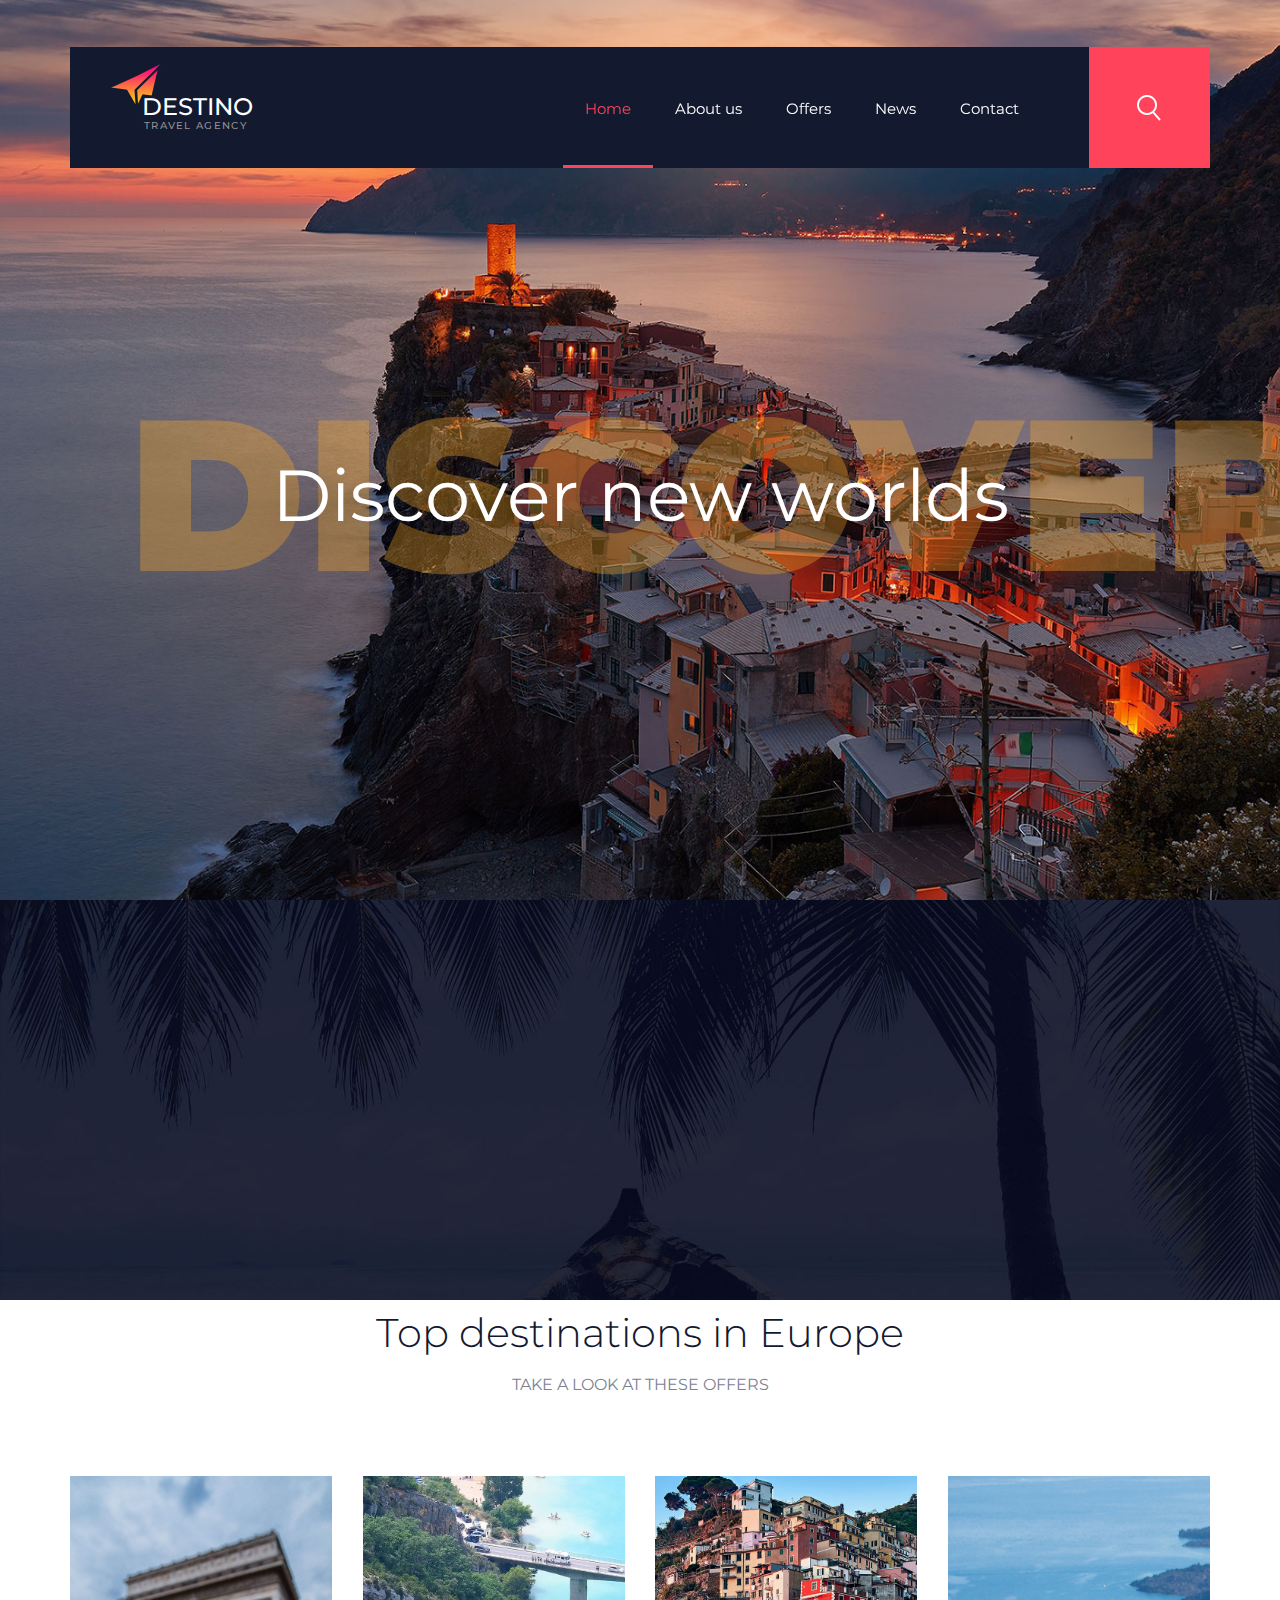
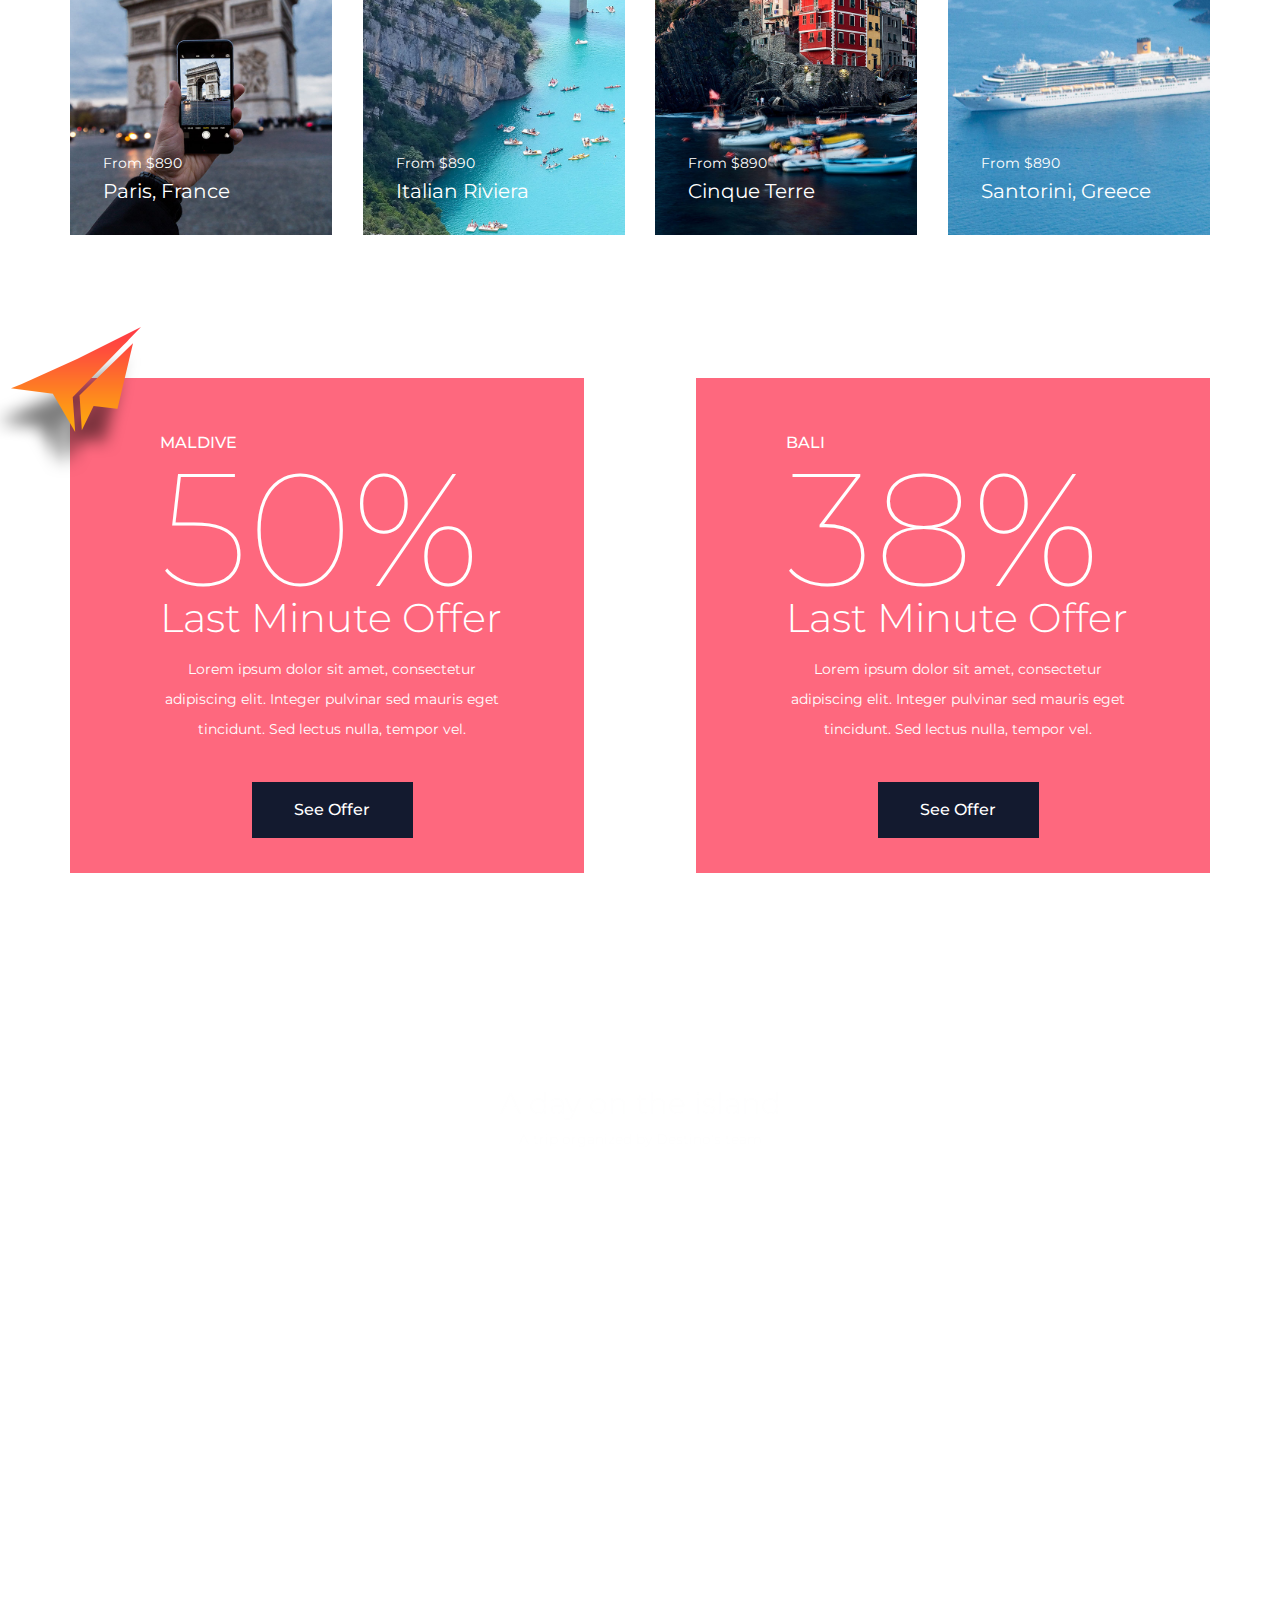
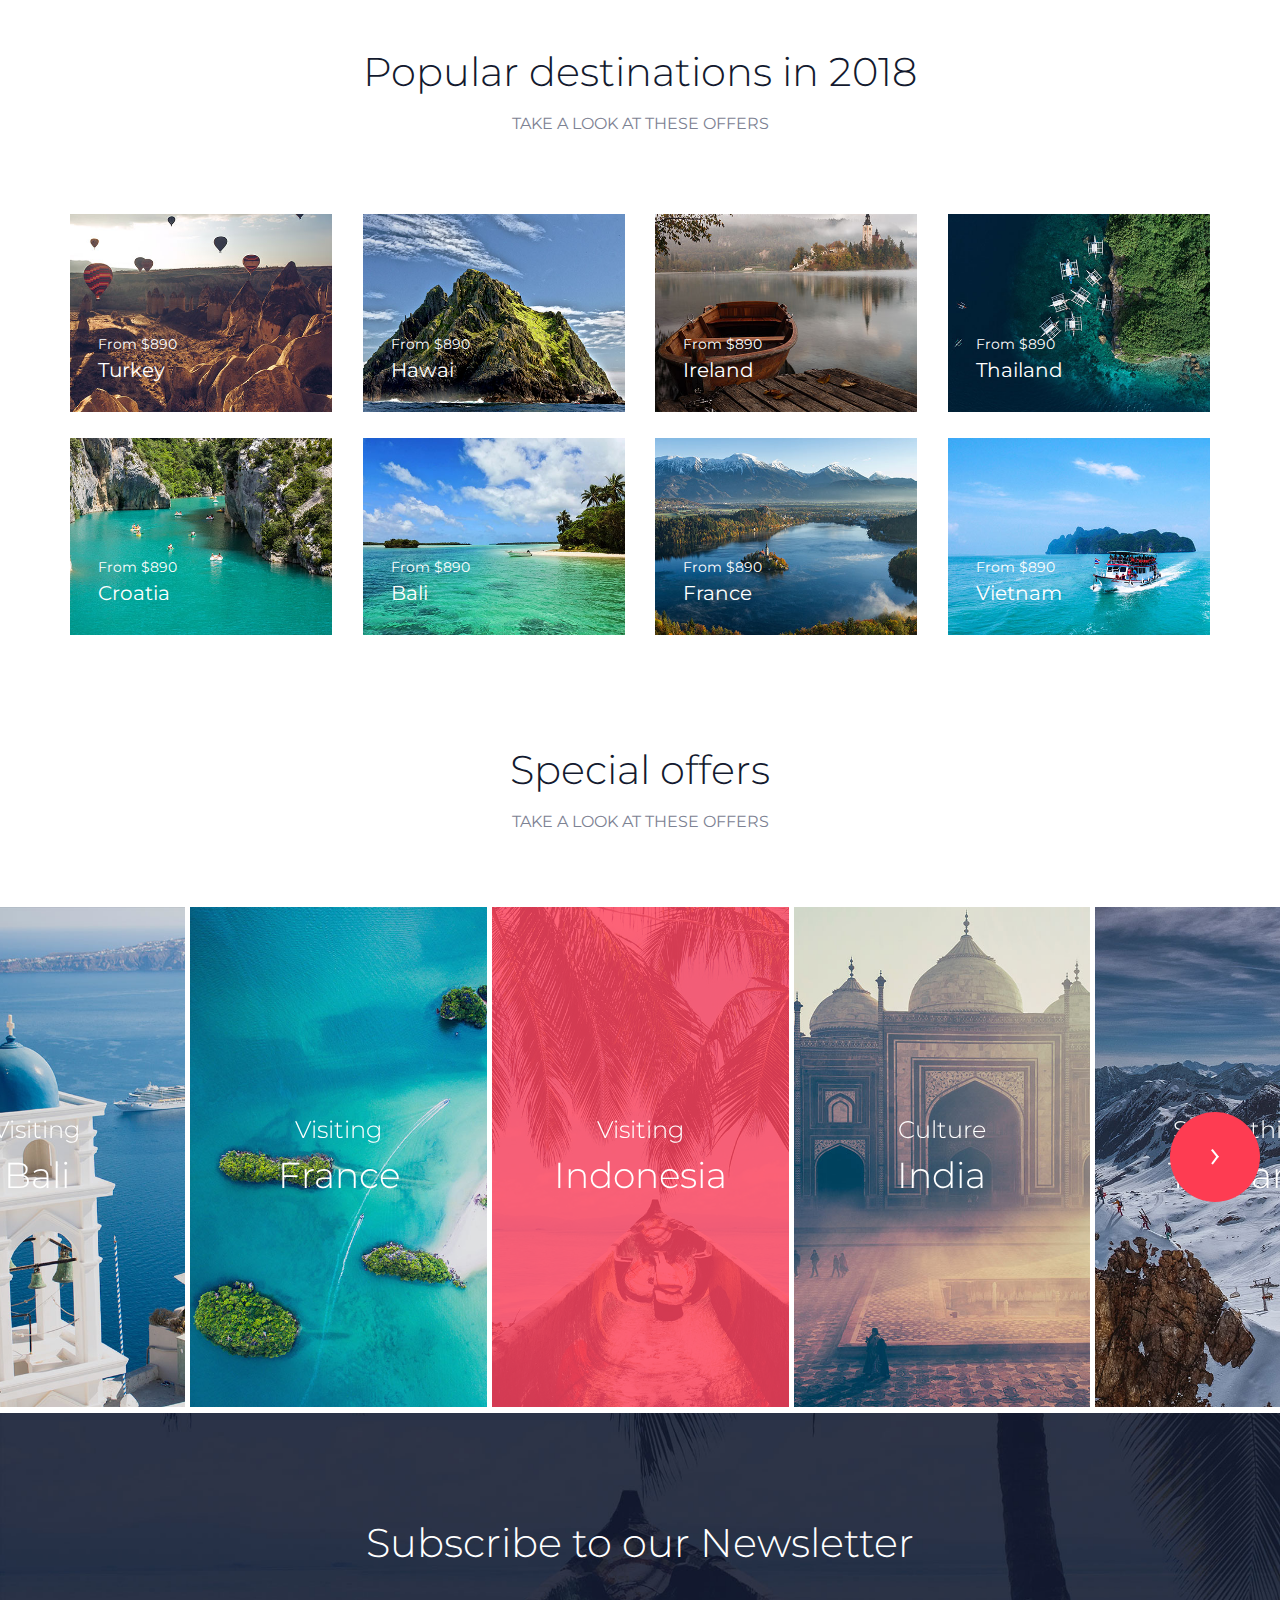
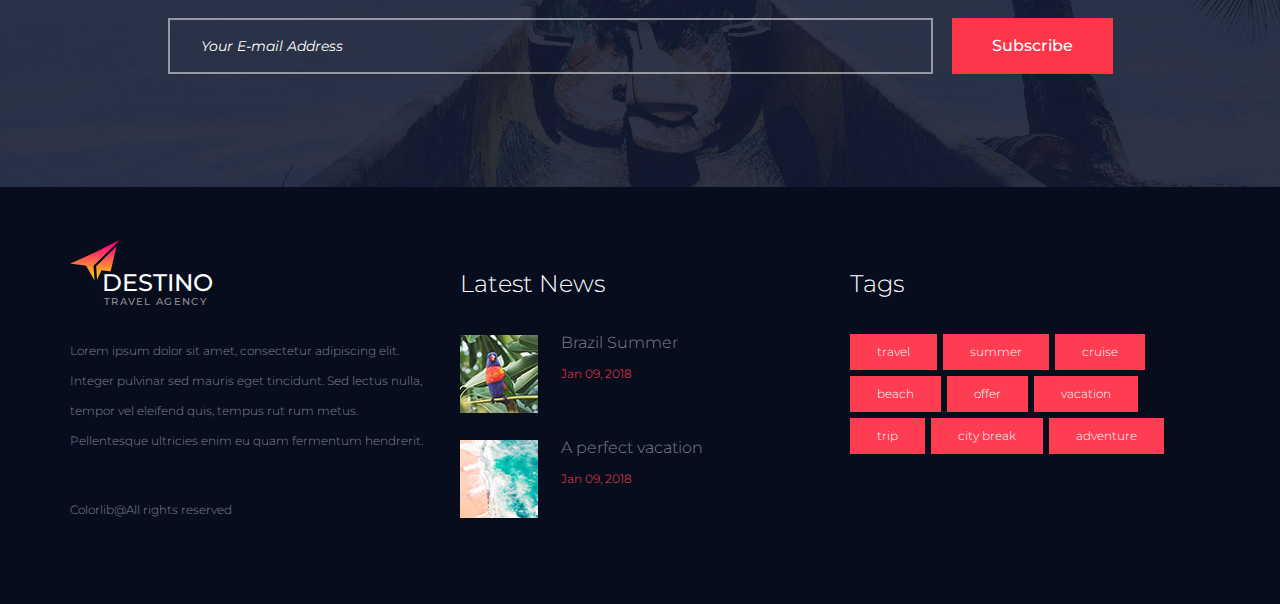
==== commit 2fe67e05: "Add files via upload" ====
--- a/index.html
+++ b/index.html
@@ -11,6 +11,7 @@
 <link rel="stylesheet" type="text/css" href="plugins/OwlCarousel2-2.2.1/owl.carousel.css">
 <link rel="stylesheet" type="text/css" href="plugins/OwlCarousel2-2.2.1/owl.theme.default.css">
 <link rel="stylesheet" type="text/css" href="plugins/OwlCarousel2-2.2.1/animate.css">
+<link href="plugins/magnific-popup/magnific-popup.css" rel="stylesheet" type="text/css">
 <link rel="stylesheet" type="text/css" href="styles/main_styles.css">
 <link rel="stylesheet" type="text/css" href="styles/responsive.css">
 </head>
@@ -47,8 +48,11 @@
 						</nav>
 
 						<!-- Search -->
-						<div class="search d-flex flex-column align-items-center justify-content-center">
-							<img src="images/search.png" alt="">
+						<div class="search">
+							<form action="#" class="search_form">
+								<input type="search" name="search_input" class="search_input ctrl_class" required="required" placeholder="Keyword">
+								<button type="submit" class="search_button ml-auto ctrl_class"><img src="images/search.png" alt=""></button>
+							</form>
 						</div>
 
 						<!-- Hamburger -->
@@ -145,7 +149,7 @@
 							<div class="find_item">
 								<div>Min price</div>
 								<select name="min_price" id="min_price" class="dropdown_item_select find_input">
-									<option>&nbsp</option>
+									<option>&nbsp;</option>
 									<option>Price</option>
 									<option>Price</option>
 								</select>
@@ -153,7 +157,7 @@
 							<div class="find_item">
 								<div>Max price</div>
 								<select name="max_price" id="max_price" class="dropdown_item_select find_input">
-									<option>&nbsp</option>
+									<option>&nbsp;</option>
 									<option>Price</option>
 									<option>Price</option>
 								</select>
@@ -277,20 +281,22 @@
 
 	<!-- Video -->
 
-	<div class="video d-flex flex-column align-items-center justify-content-center">
+	<div class="video_section d-flex flex-column align-items-center justify-content-center">
 		<!-- Image by https://unsplash.com/@peecho -->
 		<div class="video_background parallax-window" data-parallax="scroll" data-image-src="images/video.jpg" data-speed="0.8"></div>
 		<div class="video_content">
 			<div class="video_title">A day on the island</div>
 			<div class="video_subtitle">A trip organized by Destino's team</div>
 			<div class="video_play">
-				<svg version="1.1" id="Layer_1" class="play_button" xmlns="http://www.w3.org/2000/svg" xmlns:xlink="http://www.w3.org/1999/xlink" x="0px" y="0px"
-					 width="140px" height="140px" viewBox="0 0 140 140" enable-background="new 0 0 140 140" xml:space="preserve">
-					<g id="Layer_2">
-						<circle class="play_circle" fill="none" stroke="#FFFFFF" stroke-width="2" stroke-miterlimit="10" cx="70.333" cy="69.58" r="68.542"/>
-						<polygon class="play_triangle" fill="none" stroke="#FFFFFF" stroke-width="2" stroke-miterlimit="10" points="61.583,56 61.583,84.417 84.75,70 	"/>
-					</g>
-				</svg>
+				<a  class="video" href="https://www.youtube.com/watch?v=BzMLA8YIgG0">
+					<svg version="1.1" id="Layer_1" class="play_button" xmlns="http://www.w3.org/2000/svg" xmlns:xlink="http://www.w3.org/1999/xlink" x="0px" y="0px"
+						 width="140px" height="140px" viewBox="0 0 140 140" enable-background="new 0 0 140 140" xml:space="preserve">
+						<g id="Layer_2">
+							<circle class="play_circle" fill="none" stroke="#FFFFFF" stroke-width="2" stroke-miterlimit="10" cx="70.333" cy="69.58" r="68.542"/>
+							<polygon class="play_triangle" fill="none" stroke="#FFFFFF" stroke-width="2" stroke-miterlimit="10" points="61.583,56 61.583,84.417 84.75,70 	"/>
+						</g>
+					</svg>
+				</a>
 			</div>
 		</div>
 	</div>
@@ -589,6 +595,7 @@
 <script src="plugins/OwlCarousel2-2.2.1/owl.carousel.js"></script>
 <script src="plugins/easing/easing.js"></script>
 <script src="plugins/parallax-js-master/parallax.min.js"></script>
+<script src="plugins/magnific-popup/jquery.magnific-popup.min.js"></script>
 <script src="js/custom.js"></script>
 </body>
 </html>--- a/styles/main_styles.css
+++ b/styles/main_styles.css
@@ -7,31 +7,23 @@
 
 1. Fonts
 2. Body and some general stuff
-3. Header
-	3.1 Top Bar
-	3.2 Logo
-	3.3 Main Nav
-	3.4 Menu
-4. Home
-	4.1 Home Slider
-	4.2 Home Slider Nav
-	4.3 Home Slider Dots
-5. Search
-6. Section Title
-7. Intro
-8. CTA
-	8.1 CTA Slider
-9. Offers
-10. Testimonials
-	10.1 Testimonials Slider
-11. Trending
-12. Contact
+3. Home
+4. Header
+	4.1 Logo
+	4.2 Navigation
+	4.3 Search
+	4.4 Hamburger
+5. Menu
+	5.1 Menu Social
+	5.2 Menu copyright
+6. Find
+7. Top Destinations
+8. Last Minute Offer
+9. Video
+10. Popular
+11. Special Offers
+12. Newsletter
 13. Footer
-	13.1 Footer - About
-	13.2 Footer - Blog
-	13.3 Footer - Tags
-	13.4 Footer - Contact Info
-14. Copyright
 
 
 ******************************/
@@ -121,7 +113,8 @@
 }
 ::selection
 {
-	
+	background: rgba(254, 60, 82, 0.8);
+	color: #FFFFFF;
 }
 p::selection
 {
@@ -471,9 +464,117 @@
 	-o-transition: all 200ms ease;
 	transition: all 200ms ease;
 }
+.search.active
+{
+	width: 300px;
+}
 .search:hover
 {
 	background: #eb334a;
+}
+.search_form
+{
+	display: block;
+	position: relative;
+	width: 100%;
+	height: 100%;
+}
+.search_input
+{
+	display: none;
+	position: absolute;
+	top: 50%;
+	-webkit-transform: translateY(-50%);
+	-moz-transform: translateY(-50%);
+	-ms-transform: translateY(-50%);
+	-o-transform: translateY(-50%);
+	transform: translateY(-50%);
+	left: 25px;
+	height: 36px;
+	background: transparent;
+	border: solid 2px rgba(255, 255, 255, 0.5);
+	color: #FFFFFF;
+	outline: none;
+	padding-left: 10px;
+	-webkit-animation: fadeEffect 1s;
+    animation: fadeEffect 1s;
+}
+@-webkit-keyframes fadeEffect {
+    from {opacity: 0;}
+    to {opacity: 1;}
+}
+@keyframes fadeEffect {
+    from {opacity: 0;}
+    to {opacity: 1;}
+}
+.search.active .search_input
+{
+	display: inline-block;
+}
+.search_button
+{
+	position: absolute;
+	top: 50%;
+	-webkit-transform: translateY(-50%);
+	-moz-transform: translateY(-50%);
+	-ms-transform: translateY(-50%);
+	-o-transform: translateY(-50%);
+	transform: translateY(-50%);
+	right: 49px;
+	width: 24px;
+	height: 26px;
+	background: transparent;
+	border: none;
+	outline: none;
+	cursor: pointer;
+	pointer-events: none;
+}
+.search_button img
+{
+	pointer-events: none;
+}
+.search_button:focus
+{
+	outline: none;
+}
+.search.active .search_button
+{
+	pointer-events: auto;
+}
+.search_input::-webkit-input-placeholder
+{
+	font-size: 12px !important;
+	font-weight: 400 !important;
+	font-style: italic;
+	color: rgba(255, 255, 255, 0.5) !important;
+}
+.search_input:-moz-placeholder
+{
+	font-size: 12px !important;
+	font-weight: 400 !important;
+	font-style: italic;
+	color: rgba(255, 255, 255, 0.5) !important;
+}
+.search_input::-moz-placeholder
+{
+	font-size: 12px !important;
+	font-weight: 400 !important;
+	font-style: italic;
+	color: rgba(255, 255, 255, 0.5) !important;
+} 
+.search_input:-ms-input-placeholder
+{ 
+	font-size: 12px !important;
+	font-weight: 400 !important;
+	font-style: italic;
+	color: rgba(255, 255, 255, 0.5) !important;
+}
+.search_input::input-placeholder
+{
+	font-size: 12px !important;
+	font-weight: 400 !important;
+	font-style: italic;
+	color: rgba(255, 255, 255, 0.5) !important;
 }
 
 /*********************************
@@ -857,7 +958,7 @@
 	line-height: 52px;
 	padding-left: 46px;
 	padding-right: 46px;
-	background: #fe435b;
+	background: #fe435b !important;
 	-webkit-transform: translateY(14px);
 	-moz-transform: translateY(14px);
 	-ms-transform: translateY(14px);
@@ -1076,7 +1177,7 @@
 9. Video
 *********************************/
 
-.video
+.video_section
 {
 	padding-top: 144px;
 	padding-bottom: 198px;
@@ -1112,7 +1213,12 @@
 .video_play
 {
 	margin: 0 auto;
-	margin-top: 43px;}
+	margin-top: 43px;
+}
+.video
+{
+	outline: none;
+}
 .play_button
 {
 	cursor: pointer;
@@ -1323,6 +1429,7 @@
 	outline: none;
 	background: transparent;
 	padding-left: 31px;
+	color: #FFFFFF;
 }
 .newsletter_button
 {
